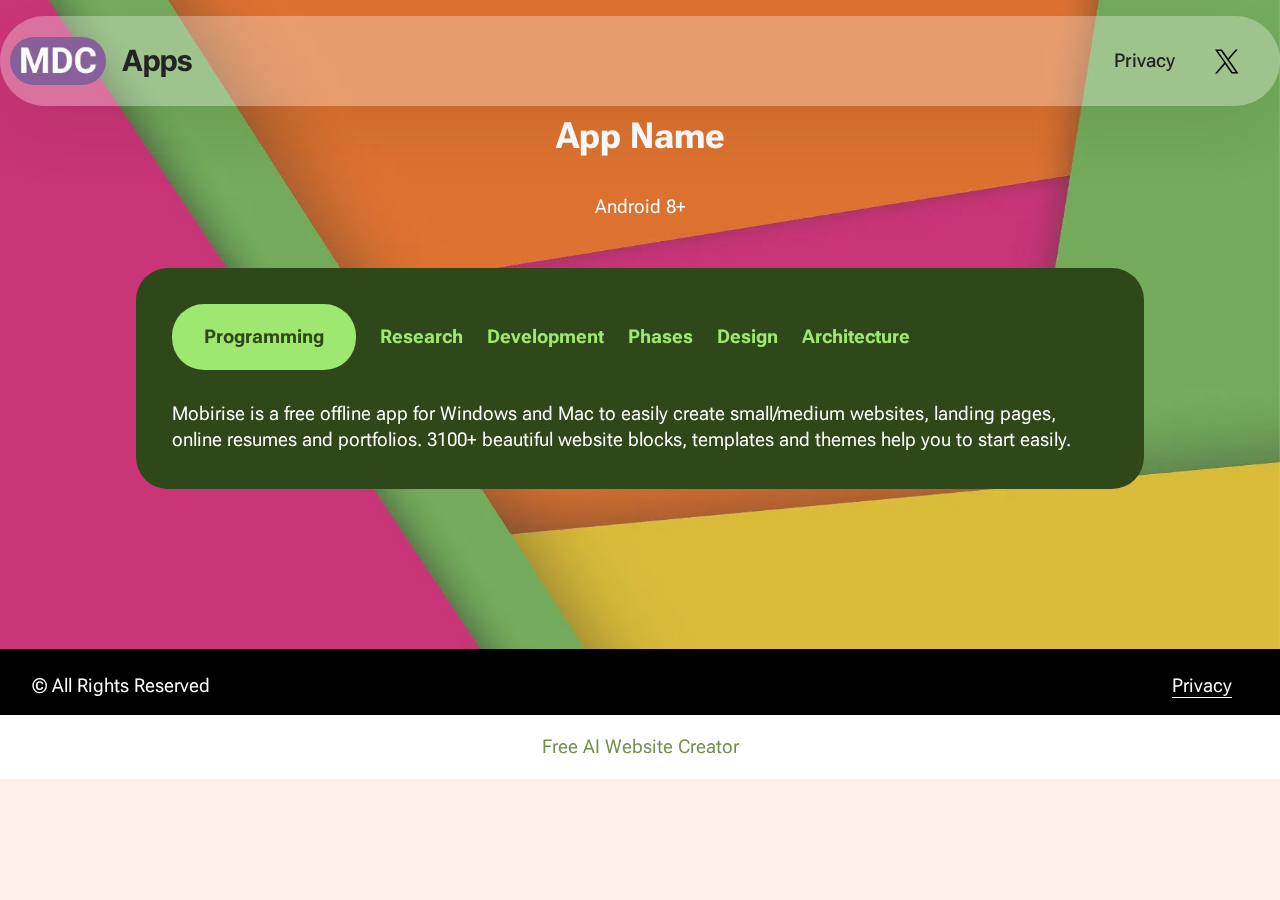
==== app1.html @ 191ba7ea "-" ====
<!DOCTYPE html>
<html  >
<head>
  <!-- Site made with Mobirise Website Builder v5.9.18, https://mobirise.com -->
  <meta charset="UTF-8">
  <meta http-equiv="X-UA-Compatible" content="IE=edge">
  <meta name="generator" content="Mobirise v5.9.18, mobirise.com">
  <meta name="twitter:card" content="summary_large_image"/>
  <meta name="twitter:image:src" content="assets/images/app1-meta.png">
  <meta property="og:image" content="assets/images/app1-meta.png">
  <meta name="twitter:title" content="MDC Apps - App1">
  <meta name="viewport" content="width=device-width, initial-scale=1, minimum-scale=1">
  <link rel="shortcut icon" href="assets/images/mdc-875f9a-128x128-1.png" type="image/x-icon">
  <meta name="description" content="">
  
  
  <title>MDC Apps - App1</title>
  <link rel="stylesheet" href="assets/web/assets/mobirise-icons2/mobirise2.css">
  <link rel="stylesheet" href="assets/bootstrap/css/bootstrap.min.css">
  <link rel="stylesheet" href="assets/bootstrap/css/bootstrap-grid.min.css">
  <link rel="stylesheet" href="assets/bootstrap/css/bootstrap-reboot.min.css">
  <link rel="stylesheet" href="assets/parallax/jarallax.css">
  <link rel="stylesheet" href="assets/animatecss/animate.css">
  <link rel="stylesheet" href="assets/dropdown/css/style.css">
  <link rel="stylesheet" href="assets/socicon/css/styles.css">
  <link rel="stylesheet" href="assets/theme/css/style.css">
  <link rel="preload" href="https://fonts.googleapis.com/css2?family=Roboto+Flex:wght@400;700&display=swap&display=swap" as="style" onload="this.onload=null;this.rel='stylesheet'">
  <noscript><link rel="stylesheet" href="https://fonts.googleapis.com/css2?family=Roboto+Flex:wght@400;700&display=swap&display=swap"></noscript>
  <link rel="preload" href="https://fonts.googleapis.com/css?family=Inter+Tight:100,200,300,400,500,600,700,800,900,100i,200i,300i,400i,500i,600i,700i,800i,900i&display=swap" as="style" onload="this.onload=null;this.rel='stylesheet'">
  <noscript><link rel="stylesheet" href="https://fonts.googleapis.com/css?family=Inter+Tight:100,200,300,400,500,600,700,800,900,100i,200i,300i,400i,500i,600i,700i,800i,900i&display=swap"></noscript>
  <link rel="preload" as="style" href="assets/mobirise/css/mbr-additional.css?v=cfPydV"><link rel="stylesheet" href="assets/mobirise/css/mbr-additional.css?v=cfPydV" type="text/css">

  
  
  
</head>
<body>
  
  <section data-bs-version="5.1" class="menu menu2 cid-uhLnxNjQHP" once="menu" id="menu02-p">
	

	<nav class="navbar navbar-dropdown navbar-fixed-top navbar-expand-lg">
		<div class="container">
			<div class="navbar-brand">
				<span class="navbar-logo">
					<a href="https://mdc-apps.github.io">
						<img src="assets/images/mdc-875f9a-128x128-1.webp" alt="" style="height: 3rem;">
					</a>
				</span>
				<span class="navbar-caption-wrap"><a class="navbar-caption text-black text-primary display-4" href="https://mdc-apps.github.io">Apps</a></span>
			</div>
			<button class="navbar-toggler" type="button" data-toggle="collapse" data-bs-toggle="collapse" data-target="#navbarSupportedContent" data-bs-target="#navbarSupportedContent" aria-controls="navbarNavAltMarkup" aria-expanded="false" aria-label="Toggle navigation">
				<div class="hamburger">
					<span></span>
					<span></span>
					<span></span>
					<span></span>
				</div>
			</button>
			<div class="collapse navbar-collapse" id="navbarSupportedContent">
				<ul class="navbar-nav nav-dropdown nav-right" data-app-modern-menu="true"><li class="nav-item">
						<a class="nav-link link text-black display-7" href="privacy.html" aria-expanded="false">Privacy</a>
					</li></ul>
				<div class="icons-menu">
					<a class="iconfont-wrapper" href="https://x.com/mdc_apps" target="_blank">
						<span class="p-2 mbr-iconfont socicon-twitter socicon"></span>
					</a>
					
					
					
				</div>
				
			</div>
		</div>
	</nav>
</section>

<section data-bs-version="5.1" class="tabs content18 cid-uhLuMk32ZL mbr-parallax-background" id="tabs1-10">

    

    
    <div class="mbr-overlay" style="opacity: 0.3; background-color: rgb(166, 169, 156);">
    </div>
    <div class="container-fluid">
        <div class="row justify-content-center mb-5">
            <div class="col-12 content-head">
                <h3 class="mbr-section-title mb-0 mbr-fonts-style display-5"><strong>App Name</strong></h3>
                <h4 class="mbr-section-subtitle mb-0 mt-4 mbr-fonts-style display-7">Android 8+</h4>
            </div>
        </div>
        <div class="row justify-content-center">
            <div class="col-12 col-md-10">
                <div class="item-wrapper">
                    <ul class="nav nav-tabs mb-4" role="tablist">
                        <li class="nav-item first mbr-fonts-style"><a class="nav-link mbr-fonts-style show active display-7" role="tab" data-toggle="tab" data-bs-toggle="tab" href="#tabs1-10_tab0" aria-selected="true">
                                <strong>Programming</strong>
                            </a></li>
                        <li class="nav-item"><a class="nav-link mbr-fonts-style active display-7" role="tab" data-toggle="tab" data-bs-toggle="tab" href="#tabs1-10_tab1" aria-selected="true">
                                <strong>Research</strong>
                            </a></li>
                        <li class="nav-item"><a class="nav-link mbr-fonts-style active display-7" role="tab" data-toggle="tab" data-bs-toggle="tab" href="#tabs1-10_tab2" aria-selected="true">
                                <strong>Development</strong>
                            </a></li>
                        <li class="nav-item"><a class="nav-link mbr-fonts-style active display-7" role="tab" data-toggle="tab" data-bs-toggle="tab" href="#tabs1-10_tab3" aria-selected="true">
                                <strong>Phases</strong>
                            </a></li>
                        <li class="nav-item"><a class="nav-link mbr-fonts-style active display-7" role="tab" data-toggle="tab" data-bs-toggle="tab" href="#tabs1-10_tab4" aria-selected="true">
                                <strong>Design</strong>
                            </a></li>
                        <li class="nav-item"><a class="nav-link mbr-fonts-style active display-7" role="tab" data-toggle="tab" data-bs-toggle="tab" href="#tabs1-10_tab5" aria-selected="true">
                                <strong>Architecture</strong>
                            </a></li>
                    </ul>
                    <div class="tab-content">
                        <div id="tab1" class="tab-pane in active" role="tabpanel">
                            <div class="row">
                                <div class="col-md-12">
                                    <p class="mbr-text mbr-fonts-style display-7">
                                        Mobirise is a free offline app for Windows and Mac to easily create small/medium
                                        websites, landing pages, online resumes and portfolios. 3100+ beautiful website
                                        blocks, templates and themes help you to start easily.
                                    </p>
                                </div>
                            </div>
                        </div>
                        <div id="tab2" class="tab-pane" role="tabpanel">
                            <div class="row">
                                <div class="col-md-12">
                                    <p class="mbr-text mbr-fonts-style display-7">
                                        Mobile web traffic overtook desktop one in 2016 and will only grow, and that's why
                                        it's important to create websites that look good on all devices. No special actions
                                        required, all sites you make with the Builder are mobile-friendly. You don't have to
                                        create a special mobile version of your website, it will adapt automagically. </p>
                                </div>
                            </div>
                        </div>
                        <div id="tab3" class="tab-pane" role="tabpanel">
                            <div class="row">
                                <div class="col-md-12">
                                    <p class="mbr-text mbr-fonts-style display-7">
                                        Mobirise is an easy and simple free website builder - just drop site elements to
                                        your page, add content and style it to look the way you like.
                                    </p>
                                </div>
                            </div>
                        </div>
                        <div id="tab4" class="tab-pane" role="tabpanel">
                            <div class="row">
                                <div class="col-md-12">
                                    <p class="mbr-text mbr-fonts-style display-7">
                                        Free Website Builder offers a huge collection of 2500+ website blocks, templates and
                                        themes with thousands flexible options. Combine blocks from different themes to
                                        create a unique mix.</p>
                                </div>
                            </div>
                        </div>
                        <div id="tab5" class="tab-pane" role="tabpanel">
                            <div class="row">
                                <div class="col-md-12">
                                    <p class="mbr-text mbr-fonts-style display-7">
                                        Free Website Builder offers a huge collection of 2500+ website blocks, templates and
                                        themes with thousands flexible options. Combine blocks from different themes to
                                        create a unique mix.
                                    </p>
                                </div>
                            </div>
                        </div>
                        <div id="tab6" class="tab-pane" role="tabpanel">
                            <div class="row">
                                <div class="col-md-12">
                                    <p class="mbr-text mbr-fonts-style display-7">
                                        Free Website Builder offers a huge collection of 2500+ website blocks, templates and
                                        themes with thousands flexible options. Combine blocks from different themes to
                                        create a unique mix.</p>
                                </div>
                            </div>
                        </div>
                    </div>
                </div>
            </div>
        </div>
    </div>
</section>

<section data-bs-version="5.1" class="footer2 cid-uhLnxNNvCa" once="footers" id="footer02-r">
    

    
    

    <div class="container">
        <div class="row">
            <div class="col-12 col-lg-6 center mt-2 mb-3">
                <p class="mbr-fonts-style copyright mb-0 display-7">
                    © All Rights Reserved
                </p>
            </div>
            <div class="col-12 col-lg-6 center">
                <div class="row-links mt-2 mb-3">
                    <ul class="row-links-soc">
                        
                        
                        
                        
                    <li class="row-links-soc-item mbr-fonts-style display-7"><a href="privacy.html" class="text-white">Privacy</a></li></ul>
                </div>
            </div>
        </div>
    </div>
</section><section class="display-7" style="padding: 0;align-items: center;justify-content: center;flex-wrap: wrap;    align-content: center;display: flex;position: relative;height: 4rem;"><a href="https://mobiri.se/3314550" style="flex: 1 1;height: 4rem;position: absolute;width: 100%;z-index: 1;"><img alt="" style="height: 4rem;" src="[data-uri]"></a><p style="margin: 0;text-align: center;" class="display-7">&#8204;</p><a style="z-index:1" href="https://mobirise.com/builder/ai-website-creator.html">Free AI Website Creator</a></section><script src="assets/bootstrap/js/bootstrap.bundle.min.js"></script>  <script src="assets/parallax/jarallax.js"></script>  <script src="assets/smoothscroll/smooth-scroll.js"></script>  <script src="assets/ytplayer/index.js"></script>  <script src="assets/dropdown/js/navbar-dropdown.js"></script>  <script src="assets/mbr-tabs/mbr-tabs.js"></script>  <script src="assets/theme/js/script.js"></script>  
  
  
 <div id="scrollToTop" class="scrollToTop mbr-arrow-up"><a style="text-align: center;"><i class="mbr-arrow-up-icon mbr-arrow-up-icon-cm cm-icon cm-icon-smallarrow-up"></i></a></div>
    <input name="animation" type="hidden">
  </body>
</html>
---- assets/web/assets/mobirise-icons2/mobirise2.css ----
@font-face {
  font-family: 'Moririse2';
  font-display: swap;
  src:  url('mobirise2.eot?f2bix4');
  src:  url('mobirise2.eot?f2bix4#iefix') format('embedded-opentype'),
    url('mobirise2.ttf?f2bix4') format('truetype'),
    url('mobirise2.woff?f2bix4') format('woff'),
    url('mobirise2.svg?f2bix4#mobirise2') format('svg');
  font-weight: normal;
  font-style: normal;
}

[class^="mobi-"], [class*=" mobi-"] {
  /* use !important to prevent issues with browser extensions that change fonts */
  font-family: 'Moririse2' !important;
  speak: none;
  font-style: normal;
  font-weight: normal;
  font-variant: normal;
  text-transform: none;
  line-height: 1;

  /* Better Font Rendering =========== */
  -webkit-font-smoothing: antialiased;
  -moz-osx-font-smoothing: grayscale;
}

.mobi-mbri-add-submenu:before {
  content: "\e900";
}
.mobi-mbri-alert:before {
  content: "\e901";
}
.mobi-mbri-align-center:before {
  content: "\e902";
}
.mobi-mbri-align-justify:before {
  content: "\e903";
}
.mobi-mbri-align-left:before {
  content: "\e904";
}
.mobi-mbri-align-right:before {
  content: "\e905";
}
.mobi-mbri-android:before {
  content: "\e906";
}
.mobi-mbri-apple:before {
  content: "\e907";
}
.mobi-mbri-arrow-down:before {
  content: "\e908";
}
.mobi-mbri-arrow-next:before {
  content: "\e909";
}
.mobi-mbri-arrow-prev:before {
  content: "\e90a";
}
.mobi-mbri-arrow-up:before {
  content: "\e90b";
}
.mobi-mbri-bold:before {
  content: "\e90c";
}
.mobi-mbri-bookmark:before {
  content: "\e90d";
}
.mobi-mbri-bootstrap:before {
  content: "\e90e";
}
.mobi-mbri-briefcase:before {
  content: "\e90f";
}
.mobi-mbri-browse:before {
  content: "\e910";
}
.mobi-mbri-bulleted-list:before {
  content: "\e911";
}
.mobi-mbri-calendar:before {
  content: "\e912";
}
.mobi-mbri-camera:before {
  content: "\e913";
}
.mobi-mbri-cart-add:before {
  content: "\e914";
}
.mobi-mbri-cart-full:before {
  content: "\e915";
}
.mobi-mbri-cash:before {
  content: "\e916";
}
.mobi-mbri-change-style:before {
  content: "\e917";
}
.mobi-mbri-chat:before {
  content: "\e918";
}
.mobi-mbri-clock:before {
  content: "\e919";
}
.mobi-mbri-close:before {
  content: "\e91a";
}
.mobi-mbri-cloud:before {
  content: "\e91b";
}
.mobi-mbri-code:before {
  content: "\e91c";
}
.mobi-mbri-contact-form:before {
  content: "\e91d";
}
.mobi-mbri-credit-card:before {
  content: "\e91e";
}
.mobi-mbri-cursor-click:before {
  content: "\e91f";
}
.mobi-mbri-cust-feedback:before {
  content: "\e920";
}
.mobi-mbri-database:before {
  content: "\e921";
}
.mobi-mbri-delivery:before {
  content: "\e922";
}
.mobi-mbri-desktop:before {
  content: "\e923";
}
.mobi-mbri-devices:before {
  content: "\e924";
}
.mobi-mbri-down:before {
  content: "\e925";
}
.mobi-mbri-download-2:before {
  content: "\e926";
}
.mobi-mbri-download:before {
  content: "\e927";
}
.mobi-mbri-drag-n-drop-2:before {
  content: "\e928";
}
.mobi-mbri-drag-n-drop:before {
  content: "\e929";
}
.mobi-mbri-edit-2:before {
  content: "\e92a";
}
.mobi-mbri-edit:before {
  content: "\e92b";
}
.mobi-mbri-error:before {
  content: "\e92c";
}
.mobi-mbri-extension:before {
  content: "\e92d";
}
.mobi-mbri-features:before {
  content: "\e92e";
}
.mobi-mbri-file:before {
  content: "\e92f";
}
.mobi-mbri-flag:before {
  content: "\e930";
}
.mobi-mbri-folder:before {
  content: "\e931";
}
.mobi-mbri-gift:before {
  content: "\e932";
}
.mobi-mbri-github:before {
  content: "\e933";
}
.mobi-mbri-globe-2:before {
  content: "\e934";
}
.mobi-mbri-globe:before {
  content: "\e935";
}
.mobi-mbri-growing-chart:before {
  content: "\e936";
}
.mobi-mbri-hearth:before {
  content: "\e937";
}
.mobi-mbri-help:before {
  content: "\e938";
}
.mobi-mbri-home:before {
  content: "\e939";
}
.mobi-mbri-hot-cup:before {
  content: "\e93a";
}
.mobi-mbri-idea:before {
  content: "\e93b";
}
.mobi-mbri-image-gallery:before {
  content: "\e93c";
}
.mobi-mbri-image-slider:before {
  content: "\e93d";
}
.mobi-mbri-info:before {
  content: "\e93e";
}
.mobi-mbri-italic:before {
  content: "\e93f";
}
.mobi-mbri-key:before {
  content: "\e940";
}
.mobi-mbri-laptop:before {
  content: "\e941";
}
.mobi-mbri-layers:before {
  content: "\e942";
}
.mobi-mbri-left-right:before {
  content: "\e943";
}
.mobi-mbri-left:before {
  content: "\e944";
}
.mobi-mbri-letter:before {
  content: "\e945";
}
.mobi-mbri-like:before {
  content: "\e946";
}
.mobi-mbri-link:before {
  content: "\e947";
}
.mobi-mbri-lock:before {
  content: "\e948";
}
.mobi-mbri-login:before {
  content: "\e949";
}
.mobi-mbri-logout:before {
  content: "\e94a";
}
.mobi-mbri-magic-stick:before {
  content: "\e94b";
}
.mobi-mbri-map-pin:before {
  content: "\e94c";
}
.mobi-mbri-menu:before {
  content: "\e94d";
}
.mobi-mbri-mobile-2:before {
  content: "\e94e";
}
.mobi-mbri-mobile-horizontal:before {
  content: "\e94f";
}
.mobi-mbri-mobile:before {
  content: "\e950";
}
.mobi-mbri-mobirise:before {
  content: "\e951";
}
.mobi-mbri-more-horizontal:before {
  content: "\e952";
}
.mobi-mbri-more-vertical:before {
  content: "\e953";
}
.mobi-mbri-music:before {
  content: "\e954";
}
.mobi-mbri-new-file:before {
  content: "\e955";
}
.mobi-mbri-numbered-list:before {
  content: "\e956";
}
.mobi-mbri-opened-folder:before {
  content: "\e957";
}
.mobi-mbri-pages:before {
  content: "\e958";
}
.mobi-mbri-paper-plane:before {
  content: "\e959";
}
.mobi-mbri-paperclip:before {
  content: "\e95a";
}
.mobi-mbri-phone:before {
  content: "\e95b";
}
.mobi-mbri-photo:before {
  content: "\e95c";
}
.mobi-mbri-photos:before {
  content: "\e95d";
}
.mobi-mbri-pin:before {
  content: "\e95e";
}
.mobi-mbri-play:before {
  content: "\e95f";
}
.mobi-mbri-plus:before {
  content: "\e960";
}
.mobi-mbri-preview:before {
  content: "\e961";
}
.mobi-mbri-print:before {
  content: "\e962";
}
.mobi-mbri-protect:before {
  content: "\e963";
}
.mobi-mbri-question:before {
  content: "\e964";
}
.mobi-mbri-quote-left:before {
  content: "\e965";
}
.mobi-mbri-quote-right:before {
  content: "\e966";
}
.mobi-mbri-redo:before {
  content: "\e967";
}
.mobi-mbri-refresh:before {
  content: "\e968";
}
.mobi-mbri-responsive-2:before {
  content: "\e969";
}
.mobi-mbri-responsive:before {
  content: "\e96a";
}
.mobi-mbri-right:before {
  content: "\e96b";
}
.mobi-mbri-rocket:before {
  content: "\e96c";
}
.mobi-mbri-sad-face:before {
  content: "\e96d";
}
.mobi-mbri-sale:before {
  content: "\e96e";
}
.mobi-mbri-save:before {
  content: "\e96f";
}
.mobi-mbri-search:before {
  content: "\e970";
}
.mobi-mbri-setting-2:before {
  content: "\e971";
}
.mobi-mbri-setting-3:before {
  content: "\e972";
}
.mobi-mbri-setting:before {
  content: "\e973";
}
.mobi-mbri-share:before {
  content: "\e974";
}
.mobi-mbri-shopping-bag:before {
  content: "\e975";
}
.mobi-mbri-shopping-basket:before {
  content: "\e976";
}
.mobi-mbri-shopping-cart:before {
  content: "\e977";
}
.mobi-mbri-sites:before {
  content: "\e978";
}
.mobi-mbri-smile-face:before {
  content: "\e979";
}
.mobi-mbri-speed:before {
  content: "\e97a";
}
.mobi-mbri-star:before {
  content: "\e97b";
}
.mobi-mbri-success:before {
  content: "\e97c";
}
.mobi-mbri-sun:before {
  content: "\e97d";
}
.mobi-mbri-sun2:before {
  content: "\e97e";
}
.mobi-mbri-tablet-vertical:before {
  content: "\e97f";
}
.mobi-mbri-tablet:before {
  content: "\e980";
}
.mobi-mbri-target:before {
  content: "\e981";
}
.mobi-mbri-timer:before {
  content: "\e982";
}
.mobi-mbri-to-ftp:before {
  content: "\e983";
}
.mobi-mbri-to-local-drive:before {
  content: "\e984";
}
.mobi-mbri-touch-swipe:before {
  content: "\e985";
}
.mobi-mbri-touch:before {
  content: "\e986";
}
.mobi-mbri-trash:before {
  content: "\e987";
}
.mobi-mbri-underline:before {
  content: "\e988";
}
.mobi-mbri-undo:before {
  content: "\e989";
}
.mobi-mbri-unlink:before {
  content: "\e98a";
}
.mobi-mbri-unlock:before {
  content: "\e98b";
}
.mobi-mbri-up-down:before {
  content: "\e98c";
}
.mobi-mbri-up:before {
  content: "\e98d";
}
.mobi-mbri-update:before {
  content: "\e98e";
}
.mobi-mbri-upload-2:before {
  content: "\e98f";
}
.mobi-mbri-upload:before {
  content: "\e990";
}
.mobi-mbri-user-2:before {
  content: "\e991";
}
.mobi-mbri-user:before {
  content: "\e992";
}
.mobi-mbri-users:before {
  content: "\e993";
}
.mobi-mbri-video-play:before {
  content: "\e994";
}
.mobi-mbri-video:before {
  content: "\e995";
}
.mobi-mbri-watch:before {
  content: "\e996";
}
.mobi-mbri-website-theme-2:before {
  content: "\e997";
}
.mobi-mbri-website-theme:before {
  content: "\e998";
}
.mobi-mbri-wifi:before {
  content: "\e999";
}
.mobi-mbri-windows:before {
  content: "\e99a";
}
.mobi-mbri-zoom-in:before {
  content: "\e99b";
}
.mobi-mbri-zoom-out:before {
  content: "\e99c";
}
---- assets/parallax/jarallax.css ----
.jarallax {
    position: relative;
    z-index: 0;
}
.jarallax > .jarallax-img {
    position: absolute;
    object-fit: cover;
    /* support for plugin https://github.com/bfred-it/object-fit-images */
    font-family: 'object-fit: cover;';
    top: 0;
    left: 0;
    width: 100%;
    height: 100%;
    z-index: -1;
}
---- assets/dropdown/css/style.css ----
.navbar-dropdown {
  left: 0;
  padding: 0;
  position: absolute;
  right: 0;
  top: 0;
  transition: all 0.45s ease;
  z-index: 1030;
  background: #282828; }
  .navbar-dropdown .navbar-logo {
    margin-right: 0.8rem;
    transition: margin 0.3s ease-in-out;
    vertical-align: middle; }
    .navbar-dropdown .navbar-logo img {
      height: 3.125rem;
      transition: all 0.3s ease-in-out; }
    .navbar-dropdown .navbar-logo.mbr-iconfont {
      font-size: 3.125rem;
      line-height: 3.125rem; }
  .navbar-dropdown .navbar-caption {
    font-weight: 700;
    white-space: normal;
    vertical-align: -4px;
    line-height: 3.125rem !important; }
    .navbar-dropdown .navbar-caption, .navbar-dropdown .navbar-caption:hover {
      color: inherit;
      text-decoration: none; }
  .navbar-dropdown .mbr-iconfont + .navbar-caption {
    vertical-align: -1px; }
  .navbar-dropdown.navbar-fixed-top {
    position: fixed; }
  .navbar-dropdown .navbar-brand span {
    vertical-align: -4px; }
  .navbar-dropdown.bg-color.transparent {
    background: none; }
  .navbar-dropdown.navbar-short .navbar-brand {
    padding: 0.625rem 0; }
    .navbar-dropdown.navbar-short .navbar-brand span {
      vertical-align: -1px; }
  .navbar-dropdown.navbar-short .navbar-caption {
    line-height: 2.375rem !important;
    vertical-align: -2px; }
  .navbar-dropdown.navbar-short .navbar-logo {
    margin-right: 0.5rem; }
    .navbar-dropdown.navbar-short .navbar-logo img {
      height: 2.375rem; }
    .navbar-dropdown.navbar-short .navbar-logo.mbr-iconfont {
      font-size: 2.375rem;
      line-height: 2.375rem; }
  .navbar-dropdown.navbar-short .mbr-table-cell {
    height: 3.625rem; }
  .navbar-dropdown .navbar-close {
    left: 0.6875rem;
    position: fixed;
    top: 0.75rem;
    z-index: 1000; }
  .navbar-dropdown .hamburger-icon {
    content: "";
    display: inline-block;
    vertical-align: middle;
    width: 16px;
    -webkit-box-shadow: 0 -6px 0 1px #282828,0 0 0 1px #282828,0 6px 0 1px #282828;
    -moz-box-shadow: 0 -6px 0 1px #282828,0 0 0 1px #282828,0 6px 0 1px #282828;
    box-shadow: 0 -6px 0 1px #282828,0 0 0 1px #282828,0 6px 0 1px #282828; }

.dropdown-menu .dropdown-toggle[data-toggle="dropdown-submenu"]::after {
  border-bottom: 0.35em solid transparent;
  border-left: 0.35em solid;
  border-right: 0;
  border-top: 0.35em solid transparent;
  margin-left: 0.3rem; }

.dropdown-menu .dropdown-item:focus {
  outline: 0; }

.nav-dropdown {
  font-size: 0.75rem;
  font-weight: 500;
  height: auto !important; }
  .nav-dropdown .nav-btn {
    padding-left: 1rem; }
  .nav-dropdown .link {
    margin: .667em 1.667em;
    font-weight: 500;
    padding: 0;
    transition: color .2s ease-in-out; }
    .nav-dropdown .link.dropdown-toggle {
      margin-right: 2.583em; }
      .nav-dropdown .link.dropdown-toggle::after {
        margin-left: .25rem;
        border-top: 0.35em solid;
        border-right: 0.35em solid transparent;
        border-left: 0.35em solid transparent;
        border-bottom: 0; }
      .nav-dropdown .link.dropdown-toggle[aria-expanded="true"] {
        margin: 0;
        padding: 0.667em 3.263em  0.667em 1.667em; }
  .nav-dropdown .link::after,
  .nav-dropdown .dropdown-item::after {
    color: inherit; }
  .nav-dropdown .btn {
    font-size: 0.75rem;
    font-weight: 700;
    letter-spacing: 0;
    margin-bottom: 0;
    padding-left: 1.25rem;
    padding-right: 1.25rem; }
  .nav-dropdown .dropdown-menu {
    border-radius: 0;
    border: 0;
    left: 0;
    margin: 0;
    padding-bottom: 1.25rem;
    padding-top: 1.25rem;
    position: relative; }
  .nav-dropdown .dropdown-submenu {
    margin-left: 0.125rem;
    top: 0; }
  .nav-dropdown .dropdown-item {
    font-weight: 500;
    line-height: 2;
    padding: 0.3846em 4.615em 0.3846em 1.5385em;
    position: relative;
    transition: color .2s ease-in-out, background-color .2s ease-in-out; }
    .nav-dropdown .dropdown-item::after {
      margin-top: -0.3077em;
      position: absolute;
      right: 1.1538em;
      top: 50%; }
    .nav-dropdown .dropdown-item:focus, .nav-dropdown .dropdown-item:hover {
      background: none; }

@media (max-width: 767px) {
  .nav-dropdown.navbar-toggleable-sm {
    bottom: 0;
    display: none;
    left: 0;
    overflow-x: hidden;
    position: fixed;
    top: 0;
    transform: translateX(-100%);
    -ms-transform: translateX(-100%);
    -webkit-transform: translateX(-100%);
    width: 18.75rem;
    z-index: 999; } }
.nav-dropdown.navbar-toggleable-xl {
  bottom: 0;
  display: none;
  left: 0;
  overflow-x: hidden;
  position: fixed;
  top: 0;
  transform: translateX(-100%);
  -ms-transform: translateX(-100%);
  -webkit-transform: translateX(-100%);
  width: 18.75rem;
  z-index: 999; }

.nav-dropdown-sm {
  display: block !important;
  overflow-x: hidden;
  overflow: auto;
  padding-top: 3.875rem; }
  .nav-dropdown-sm::after {
    content: "";
    display: block;
    height: 3rem;
    width: 100%; }
  .nav-dropdown-sm.collapse.in ~ .navbar-close {
    display: block !important; }
  .nav-dropdown-sm.collapsing, .nav-dropdown-sm.collapse.in {
    transform: translateX(0);
    -ms-transform: translateX(0);
    -webkit-transform: translateX(0);
    transition: all 0.25s ease-out;
    -webkit-transition: all 0.25s ease-out;
    background: #282828; }
  .nav-dropdown-sm.collapsing[aria-expanded="false"] {
    transform: translateX(-100%);
    -ms-transform: translateX(-100%);
    -webkit-transform: translateX(-100%); }
  .nav-dropdown-sm .nav-item {
    display: block;
    margin-left: 0 !important;
    padding-left: 0; }
  .nav-dropdown-sm .link,
  .nav-dropdown-sm .dropdown-item {
    border-top: 1px dotted rgba(255, 255, 255, 0.1);
    font-size: 0.8125rem;
    line-height: 1.6;
    margin: 0 !important;
    padding: 0.875rem 2.4rem 0.875rem 1.5625rem !important;
    position: relative;
    white-space: normal; }
    .nav-dropdown-sm .link:focus, .nav-dropdown-sm .link:hover,
    .nav-dropdown-sm .dropdown-item:focus,
    .nav-dropdown-sm .dropdown-item:hover {
      background: rgba(0, 0, 0, 0.2) !important;
      color: #c0a375; }
  .nav-dropdown-sm .nav-btn {
    position: relative;
    padding: 1.5625rem 1.5625rem 0 1.5625rem; }
    .nav-dropdown-sm .nav-btn::before {
      border-top: 1px dotted rgba(255, 255, 255, 0.1);
      content: "";
      left: 0;
      position: absolute;
      top: 0;
      width: 100%; }
    .nav-dropdown-sm .nav-btn + .nav-btn {
      padding-top: 0.625rem; }
      .nav-dropdown-sm .nav-btn + .nav-btn::before {
        display: none; }
  .nav-dropdown-sm .btn {
    padding: 0.625rem 0; }
  .nav-dropdown-sm .dropdown-toggle[data-toggle="dropdown-submenu"]::after {
    margin-left: .25rem;
    border-top: 0.35em solid;
    border-right: 0.35em solid transparent;
    border-left: 0.35em solid transparent;
    border-bottom: 0; }
  .nav-dropdown-sm .dropdown-toggle[data-toggle="dropdown-submenu"][aria-expanded="true"]::after {
    border-top: 0;
    border-right: 0.35em solid transparent;
    border-left: 0.35em solid transparent;
    border-bottom: 0.35em solid; }
  .nav-dropdown-sm .dropdown-menu {
    margin: 0;
    padding: 0;
    position: relative;
    top: 0;
    left: 0;
    width: 100%;
    border: 0;
    float: none;
    border-radius: 0;
    background: none; }
  .nav-dropdown-sm .dropdown-submenu {
    left: 100%;
    margin-left: 0.125rem;
    margin-top: -1.25rem;
    top: 0; }

.navbar-toggleable-sm .nav-dropdown .dropdown-menu {
  position: absolute; }

.navbar-toggleable-sm .nav-dropdown .dropdown-submenu {
  left: 100%;
  margin-left: 0.125rem;
  margin-top: -1.25rem;
  top: 0; }

.navbar-toggleable-sm.opened .nav-dropdown .dropdown-menu {
  position: relative; }

.navbar-toggleable-sm.opened .nav-dropdown .dropdown-submenu {
  left: 0;
  margin-left: 00rem;
  margin-top: 0rem;
  top: 0; }

.is-builder .nav-dropdown.collapsing {
  transition: none !important; }
---- assets/socicon/css/styles.css ----
@charset "UTF-8";

@font-face {
  font-family: 'Socicon';
  src:  url('../fonts/socicon.eot');
  src:  url('../fonts/socicon.eot?#iefix') format('embedded-opentype'),
    url('../fonts/socicon.woff2') format('woff2'),
    url('../fonts/socicon.ttf') format('truetype'),
    url('../fonts/socicon.woff') format('woff'),
    url('../fonts/socicon.svg#socicon') format('svg');
  font-weight: normal;
  font-style: normal;
  font-display: swap;
}

[data-icon]:before {
  font-family: "socicon" !important;
  content: attr(data-icon);
  font-style: normal !important;
  font-weight: normal !important;
  font-variant: normal !important;
  text-transform: none !important;
  speak: none;
  line-height: 1;
  -webkit-font-smoothing: antialiased;
  -moz-osx-font-smoothing: grayscale;
}

[class^="socicon-"], [class*=" socicon-"] {
  /* use !important to prevent issues with browser extensions that change fonts */
  font-family: 'Socicon' !important;
  speak: none;
  font-style: normal;
  font-weight: normal;
  font-variant: normal;
  text-transform: none;
  line-height: 1;

  /* Better Font Rendering =========== */
  -webkit-font-smoothing: antialiased;
  -moz-osx-font-smoothing: grayscale;
}

.socicon-500px:before {
  content: "\e000";
}
.socicon-8tracks:before {
  content: "\e001";
}
.socicon-airbnb:before {
  content: "\e002";
}
.socicon-alliance:before {
  content: "\e003";
}
.socicon-amazon:before {
  content: "\e004";
}
.socicon-amplement:before {
  content: "\e005";
}
.socicon-android:before {
  content: "\e006";
}
.socicon-angellist:before {
  content: "\e007";
}
.socicon-apple:before {
  content: "\e008";
}
.socicon-appnet:before {
  content: "\e009";
}
.socicon-baidu:before {
  content: "\e00a";
}
.socicon-bandcamp:before {
  content: "\e00b";
}
.socicon-battlenet:before {
  content: "\e00c";
}
.socicon-mixer:before {
  content: "\e00d";
}
.socicon-bebee:before {
  content: "\e00e";
}
.socicon-bebo:before {
  content: "\e00f";
}
.socicon-behance:before {
  content: "\e010";
}
.socicon-blizzard:before {
  content: "\e011";
}
.socicon-blogger:before {
  content: "\e012";
}
.socicon-buffer:before {
  content: "\e013";
}
.socicon-chrome:before {
  content: "\e014";
}
.socicon-coderwall:before {
  content: "\e015";
}
.socicon-curse:before {
  content: "\e016";
}
.socicon-dailymotion:before {
  content: "\e017";
}
.socicon-deezer:before {
  content: "\e018";
}
.socicon-delicious:before {
  content: "\e019";
}
.socicon-deviantart:before {
  content: "\e01a";
}
.socicon-diablo:before {
  content: "\e01b";
}
.socicon-digg:before {
  content: "\e01c";
}
.socicon-discord:before {
  content: "\e01d";
}
.socicon-disqus:before {
  content: "\e01e";
}
.socicon-douban:before {
  content: "\e01f";
}
.socicon-draugiem:before {
  content: "\e020";
}
.socicon-dribbble:before {
  content: "\e021";
}
.socicon-drupal:before {
  content: "\e022";
}
.socicon-ebay:before {
  content: "\e023";
}
.socicon-ello:before {
  content: "\e024";
}
.socicon-endomodo:before {
  content: "\e025";
}
.socicon-envato:before {
  content: "\e026";
}
.socicon-etsy:before {
  content: "\e027";
}
.socicon-facebook:before {
  content: "\e028";
}
.socicon-feedburner:before {
  content: "\e029";
}
.socicon-filmweb:before {
  content: "\e02a";
}
.socicon-firefox:before {
  content: "\e02b";
}
.socicon-flattr:before {
  content: "\e02c";
}
.socicon-flickr:before {
  content: "\e02d";
}
.socicon-formulr:before {
  content: "\e02e";
}
.socicon-forrst:before {
  content: "\e02f";
}
.socicon-foursquare:before {
  content: "\e030";
}
.socicon-friendfeed:before {
  content: "\e031";
}
.socicon-github:before {
  content: "\e032";
}
.socicon-goodreads:before {
  content: "\e033";
}
.socicon-google:before {
  content: "\e034";
}
.socicon-googlescholar:before {
  content: "\e035";
}
.socicon-googlegroups:before {
  content: "\e036";
}
.socicon-googlephotos:before {
  content: "\e037";
}
.socicon-googleplus:before {
  content: "\e038";
}
.socicon-grooveshark:before {
  content: "\e039";
}
.socicon-hackerrank:before {
  content: "\e03a";
}
.socicon-hearthstone:before {
  content: "\e03b";
}
.socicon-hellocoton:before {
  content: "\e03c";
}
.socicon-heroes:before {
  content: "\e03d";
}
.socicon-smashcast:before {
  content: "\e03e";
}
.socicon-horde:before {
  content: "\e03f";
}
.socicon-houzz:before {
  content: "\e040";
}
.socicon-icq:before {
  content: "\e041";
}
.socicon-identica:before {
  content: "\e042";
}
.socicon-imdb:before {
  content: "\e043";
}
.socicon-instagram:before {
  content: "\e044";
}
.socicon-issuu:before {
  content: "\e045";
}
.socicon-istock:before {
  content: "\e046";
}
.socicon-itunes:before {
  content: "\e047";
}
.socicon-keybase:before {
  content: "\e048";
}
.socicon-lanyrd:before {
  content: "\e049";
}
.socicon-lastfm:before {
  content: "\e04a";
}
.socicon-line:before {
  content: "\e04b";
}
.socicon-linkedin:before {
  content: "\e04c";
}
.socicon-livejournal:before {
  content: "\e04d";
}
.socicon-lyft:before {
  content: "\e04e";
}
.socicon-macos:before {
  content: "\e04f";
}
.socicon-mail:before {
  content: "\e050";
}
.socicon-medium:before {
  content: "\e051";
}
.socicon-meetup:before {
  content: "\e052";
}
.socicon-mixcloud:before {
  content: "\e053";
}
.socicon-modelmayhem:before {
  content: "\e054";
}
.socicon-mumble:before {
  content: "\e055";
}
.socicon-myspace:before {
  content: "\e056";
}
.socicon-newsvine:before {
  content: "\e057";
}
.socicon-nintendo:before {
  content: "\e058";
}
.socicon-npm:before {
  content: "\e059";
}
.socicon-odnoklassniki:before {
  content: "\e05a";
}
.socicon-openid:before {
  content: "\e05b";
}
.socicon-opera:before {
  content: "\e05c";
}
.socicon-outlook:before {
  content: "\e05d";
}
.socicon-overwatch:before {
  content: "\e05e";
}
.socicon-patreon:before {
  content: "\e05f";
}
.socicon-paypal:before {
  content: "\e060";
}
.socicon-periscope:before {
  content: "\e061";
}
.socicon-persona:before {
  content: "\e062";
}
.socicon-pinterest:before {
  content: "\e063";
}
.socicon-play:before {
  content: "\e064";
}
.socicon-player:before {
  content: "\e065";
}
.socicon-playstation:before {
  content: "\e066";
}
.socicon-pocket:before {
  content: "\e067";
}
.socicon-qq:before {
  content: "\e068";
}
.socicon-quora:before {
  content: "\e069";
}
.socicon-raidcall:before {
  content: "\e06a";
}
.socicon-ravelry:before {
  content: "\e06b";
}
.socicon-reddit:before {
  content: "\e06c";
}
.socicon-renren:before {
  content: "\e06d";
}
.socicon-researchgate:before {
  content: "\e06e";
}
.socicon-residentadvisor:before {
  content: "\e06f";
}
.socicon-reverbnation:before {
  content: "\e070";
}
.socicon-rss:before {
  content: "\e071";
}
.socicon-sharethis:before {
  content: "\e072";
}
.socicon-skype:before {
  content: "\e073";
}
.socicon-slideshare:before {
  content: "\e074";
}
.socicon-smugmug:before {
  content: "\e075";
}
.socicon-snapchat:before {
  content: "\e076";
}
.socicon-songkick:before {
  content: "\e077";
}
.socicon-soundcloud:before {
  content: "\e078";
}
.socicon-spotify:before {
  content: "\e079";
}
.socicon-stackexchange:before {
  content: "\e07a";
}
.socicon-stackoverflow:before {
  content: "\e07b";
}
.socicon-starcraft:before {
  content: "\e07c";
}
.socicon-stayfriends:before {
  content: "\e07d";
}
.socicon-steam:before {
  content: "\e07e";
}
.socicon-storehouse:before {
  content: "\e07f";
}
.socicon-strava:before {
  content: "\e080";
}
.socicon-streamjar:before {
  content: "\e081";
}
.socicon-stumbleupon:before {
  content: "\e082";
}
.socicon-swarm:before {
  content: "\e083";
}
.socicon-teamspeak:before {
  content: "\e084";
}
.socicon-teamviewer:before {
  content: "\e085";
}
.socicon-technorati:before {
  content: "\e086";
}
.socicon-telegram:before {
  content: "\e087";
}
.socicon-tripadvisor:before {
  content: "\e088";
}
.socicon-tripit:before {
  content: "\e089";
}
.socicon-triplej:before {
  content: "\e08a";
}
.socicon-tumblr:before {
  content: "\e08b";
}
.socicon-twitch:before {
  content: "\e08c";
}
.socicon-twitter:before {
  content: "\e08d";
}
.socicon-uber:before {
  content: "\e08e";
}
.socicon-ventrilo:before {
  content: "\e08f";
}
.socicon-viadeo:before {
  content: "\e090";
}
.socicon-viber:before {
  content: "\e091";
}
.socicon-viewbug:before {
  content: "\e092";
}
.socicon-vimeo:before {
  content: "\e093";
}
.socicon-vine:before {
  content: "\e094";
}
.socicon-vkontakte:before {
  content: "\e095";
}
.socicon-warcraft:before {
  content: "\e096";
}
.socicon-wechat:before {
  content: "\e097";
}
.socicon-weibo:before {
  content: "\e098";
}
.socicon-whatsapp:before {
  content: "\e099";
}
.socicon-wikipedia:before {
  content: "\e09a";
}
.socicon-windows:before {
  content: "\e09b";
}
.socicon-wordpress:before {
  content: "\e09c";
}
.socicon-wykop:before {
  content: "\e09d";
}
.socicon-xbox:before {
  content: "\e09e";
}
.socicon-xing:before {
  content: "\e09f";
}
.socicon-yahoo:before {
  content: "\e0a0";
}
.socicon-yammer:before {
  content: "\e0a1";
}
.socicon-yandex:before {
  content: "\e0a2";
}
.socicon-yelp:before {
  content: "\e0a3";
}
.socicon-younow:before {
  content: "\e0a4";
}
.socicon-youtube:before {
  content: "\e0a5";
}
.socicon-zapier:before {
  content: "\e0a6";
}
.socicon-zerply:before {
  content: "\e0a7";
}
.socicon-zomato:before {
  content: "\e0a8";
}
.socicon-zynga:before {
  content: "\e0a9";
}
.socicon-spreadshirt:before {
  content: "\e901";
}
.socicon-gamejolt:before {
  content: "\e902";
}
.socicon-trello:before {
  content: "\e903";
}
.socicon-tunein:before {
  content: "\e904";
}
.socicon-bloglovin:before {
  content: "\e905";
}
.socicon-gamewisp:before {
  content: "\e906";
}
.socicon-messenger:before {
  content: "\e907";
}
.socicon-pandora:before {
  content: "\e908";
}
.socicon-augment:before {
  content: "\e909";
}
.socicon-bitbucket:before {
  content: "\e90a";
}
.socicon-fyuse:before {
  content: "\e90b";
}
.socicon-yt-gaming:before {
  content: "\e90c";
}
.socicon-sketchfab:before {
  content: "\e90d";
}
.socicon-mobcrush:before {
  content: "\e90e";
}
.socicon-microsoft:before {
  content: "\e90f";
}
.socicon-realtor:before {
  content: "\e910";
}
.socicon-tidal:before {
  content: "\e911";
}
.socicon-qobuz:before {
  content: "\e912";
}
.socicon-natgeo:before {
  content: "\e913";
}
.socicon-mastodon:before {
  content: "\e914";
}
.socicon-unsplash:before {
  content: "\e915";
}
.socicon-homeadvisor:before {
  content: "\e916";
}
.socicon-angieslist:before {
  content: "\e917";
}
.socicon-codepen:before {
  content: "\e918";
}
.socicon-slack:before {
  content: "\e919";
}
.socicon-openaigym:before {
  content: "\e91a";
}
.socicon-logmein:before {
  content: "\e91b";
}
.socicon-fiverr:before {
  content: "\e91c";
}
.socicon-gotomeeting:before {
  content: "\e91d";
}
.socicon-aliexpress:before {
  content: "\e91e";
}
.socicon-guru:before {
  content: "\e91f";
}
.socicon-appstore:before {
  content: "\e920";
}
.socicon-homes:before {
  content: "\e921";
}
.socicon-zoom:before {
  content: "\e922";
}
.socicon-alibaba:before {
  content: "\e923";
}
.socicon-craigslist:before {
  content: "\e924";
}
.socicon-wix:before {
  content: "\e925";
}
.socicon-redfin:before {
  content: "\e926";
}
.socicon-googlecalendar:before {
  content: "\e927";
}
.socicon-shopify:before {
  content: "\e928";
}
.socicon-freelancer:before {
  content: "\e929";
}
.socicon-seedrs:before {
  content: "\e92a";
}
.socicon-bing:before {
  content: "\e92b";
}
.socicon-doodle:before {
  content: "\e92c";
}
.socicon-bonanza:before {
  content: "\e92d";
}
.socicon-squarespace:before {
  content: "\e92e";
}
.socicon-toptal:before {
  content: "\e92f";
}
.socicon-gust:before {
  content: "\e930";
}
.socicon-ask:before {
  content: "\e931";
}
.socicon-trulia:before {
  content: "\e932";
}
.socicon-loomly:before {
  content: "\e933";
}
.socicon-ghost:before {
  content: "\e934";
}
.socicon-upwork:before {
  content: "\e935";
}
.socicon-fundable:before {
  content: "\e936";
}
.socicon-booking:before {
  content: "\e937";
}
.socicon-googlemaps:before {
  content: "\e938";
}
.socicon-zillow:before {
  content: "\e939";
}
.socicon-niconico:before {
  content: "\e93a";
}
.socicon-toneden:before {
  content: "\e93b";
}
.socicon-crunchbase:before {
  content: "\e93c";
}
.socicon-homefy:before {
  content: "\e93d";
}
.socicon-calendly:before {
  content: "\e93e";
}
.socicon-livemaster:before {
  content: "\e93f";
}
.socicon-udemy:before {
  content: "\e940";
}
.socicon-codered:before {
  content: "\e941";
}
.socicon-origin:before {
  content: "\e942";
}
.socicon-nextdoor:before {
  content: "\e943";
}
.socicon-portfolio:before {
  content: "\e944";
}
.socicon-instructables:before {
  content: "\e945";
}
.socicon-gitlab:before {
  content: "\e946";
}
.socicon-hackernews:before {
  content: "\e947";
}
.socicon-smashwords:before {
  content: "\e948";
}
.socicon-kobo:before {
  content: "\e949";
}
.socicon-bookbub:before {
  content: "\e94a";
}
.socicon-mailru:before {
  content: "\e94b";
}
.socicon-moddb:before {
  content: "\e94c";
}
.socicon-indiedb:before {
  content: "\e94d";
}
.socicon-traxsource:before {
  content: "\e94e";
}
.socicon-gamefor:before {
  content: "\e94f";
}
.socicon-pixiv:before {
  content: "\e950";
}
.socicon-myanimelist:before {
  content: "\e951";
}
.socicon-blackberry:before {
  content: "\e952";
}
.socicon-wickr:before {
  content: "\e953";
}
.socicon-spip:before {
  content: "\e954";
}
.socicon-napster:before {
  content: "\e955";
}
.socicon-beatport:before {
  content: "\e956";
}
.socicon-hackerone:before {
  content: "\e957";
}
.socicon-internet:before {
  content: "\e958";
}
.socicon-ubuntu:before {
  content: "\e959";
}
.socicon-artstation:before {
  content: "\e95a";
}
.socicon-invision:before {
  content: "\e95b";
}
.socicon-torial:before {
  content: "\e95c";
}
.socicon-collectorz:before {
  content: "\e95d";
}
.socicon-seenthis:before {
  content: "\e95e";
}
.socicon-googleplaymusic:before {
  content: "\e95f";
}
.socicon-debian:before {
  content: "\e960";
}
.socicon-filmfreeway:before {
  content: "\e961";
}
.socicon-gnome:before {
  content: "\e962";
}
.socicon-itchio:before {
  content: "\e963";
}
.socicon-jamendo:before {
  content: "\e964";
}
.socicon-mix:before {
  content: "\e965";
}
.socicon-sharepoint:before {
  content: "\e966";
}
.socicon-tinder:before {
  content: "\e967";
}
.socicon-windguru:before {
  content: "\e968";
}
.socicon-cdbaby:before {
  content: "\e969";
}
.socicon-elementaryos:before {
  content: "\e96a";
}
.socicon-stage32:before {
  content: "\e96b";
}
.socicon-tiktok:before {
  content: "\e96c";
}
.socicon-gitter:before {
  content: "\e96d";
}
.socicon-letterboxd:before {
  content: "\e96e";
}
.socicon-threema:before {
  content: "\e96f";
}
.socicon-splice:before {
  content: "\e970";
}
.socicon-metapop:before {
  content: "\e971";
}
.socicon-naver:before {
  content: "\e972";
}
.socicon-remote:before {
  content: "\e973";
}
.socicon-flipboard:before {
  content: "\e974";
}
.socicon-googlehangouts:before {
  content: "\e975";
}
.socicon-dlive:before {
  content: "\e976";
}
.socicon-vsco:before {
  content: "\e977";
}
.socicon-stitcher:before {
  content: "\e978";
}
.socicon-avvo:before {
  content: "\e979";
}
.socicon-redbubble:before {
  content: "\e97a";
}
.socicon-society6:before {
  content: "\e97b";
}
.socicon-zazzle:before {
  content: "\e97c";
}
.socicon-eitaa:before {
  content: "\e97d";
}
.socicon-soroush:before {
  content: "\e97e";
}
.socicon-bale:before {
  content: "\e97f";
}
---- assets/theme/css/style.css ----
@charset "UTF-8";
section {
  background-color: #ffffff;
}

body {
  font-style: normal;
  line-height: 1.5;
  font-weight: 400;
  color: #232323;
  position: relative;
}

button {
  background-color: transparent;
  border-color: transparent;
}

.embla__button,
.carousel-control {
  background-color: #edefea !important;
  opacity: 0.8 !important;
  color: #464845 !important;
  border-color: #edefea !important;
}

.carousel .close,
.modalWindow .close {
  background-color: #edefea !important;
  color: #464845 !important;
  border-color: #edefea !important;
  opacity: 0.8 !important;
}

.carousel .close:hover,
.modalWindow .close:hover {
  opacity: 1 !important;
}

.carousel-indicators li {
  background-color: #edefea !important;
  border: 2px solid #464845 !important;
}

.carousel-indicators li:hover,
.carousel-indicators li:active {
  opacity: 0.8 !important;
}

.embla__button:hover,
.carousel-control:hover {
  background-color: #edefea !important;
  opacity: 1 !important;
}

.modalWindow-video-container {
  height: 80%;
}

section,
.container,
.container-fluid {
  position: relative;
  word-wrap: break-word;
}

a.mbr-iconfont:hover {
  text-decoration: none;
}

.article .lead p,
.article .lead ul,
.article .lead ol,
.article .lead pre,
.article .lead blockquote {
  margin-bottom: 0;
}

a {
  font-style: normal;
  font-weight: 400;
  cursor: pointer;
}
a, a:hover {
  text-decoration: none;
}

.mbr-section-title {
  font-style: normal;
  line-height: 1.3;
}

.mbr-section-subtitle {
  line-height: 1.3;
}

.mbr-text {
  font-style: normal;
  line-height: 1.7;
}

h1,
h2,
h3,
h4,
h5,
h6,
.display-1,
.display-2,
.display-4,
.display-5,
.display-7,
span,
p,
a {
  line-height: 1;
  word-break: break-word;
  word-wrap: break-word;
  font-weight: 400;
}

b,
strong {
  font-weight: bold;
}

input:-webkit-autofill, input:-webkit-autofill:hover, input:-webkit-autofill:focus, input:-webkit-autofill:active {
  transition-delay: 9999s;
  -webkit-transition-property: background-color, color;
  transition-property: background-color, color;
}

textarea[type=hidden] {
  display: none;
}

section {
  background-position: 50% 50%;
  background-repeat: no-repeat;
  background-size: cover;
}
section .mbr-background-video,
section .mbr-background-video-preview {
  position: absolute;
  bottom: 0;
  left: 0;
  right: 0;
  top: 0;
}

.hidden {
  visibility: hidden;
}

.mbr-z-index20 {
  z-index: 20;
}

/*! Base colors */
.mbr-white {
  color: #ffffff;
}

.mbr-black {
  color: #111111;
}

.mbr-bg-white {
  background-color: #ffffff;
}

.mbr-bg-black {
  background-color: #000000;
}

/*! Text-aligns */
.align-left {
  text-align: left;
}

.align-center {
  text-align: center;
}

.align-right {
  text-align: right;
}

/*! Font-weight  */
.mbr-light {
  font-weight: 300;
}

.mbr-regular {
  font-weight: 400;
}

.mbr-semibold {
  font-weight: 500;
}

.mbr-bold {
  font-weight: 700;
}

/*! Media  */
.media-content {
  flex-basis: 100%;
}

.media-container-row {
  display: flex;
  flex-direction: row;
  flex-wrap: wrap;
  justify-content: center;
  align-content: center;
  align-items: start;
}
.media-container-row .media-size-item {
  width: 400px;
}

.media-container-column {
  display: flex;
  flex-direction: column;
  flex-wrap: wrap;
  justify-content: center;
  align-content: center;
  align-items: stretch;
}
.media-container-column > * {
  width: 100%;
}

@media (min-width: 992px) {
  .media-container-row {
    flex-wrap: nowrap;
  }
}
figure {
  margin-bottom: 0;
  overflow: hidden;
}

figure[mbr-media-size] {
  transition: width 0.1s;
}

img,
iframe {
  display: block;
  width: 100%;
}

.card {
  background-color: transparent;
  border: none;
}

.card-box {
  width: 100%;
}

.card-img {
  text-align: center;
  flex-shrink: 0;
  -webkit-flex-shrink: 0;
}

.media {
  max-width: 100%;
  margin: 0 auto;
}

.mbr-figure {
  align-self: center;
}

.media-container > div {
  max-width: 100%;
}

.mbr-figure img,
.card-img img {
  width: 100%;
}

@media (max-width: 991px) {
  .media-size-item {
    width: auto !important;
  }
  .media {
    width: auto;
  }
  .mbr-figure {
    width: 100% !important;
  }
}
/*! Buttons */
.mbr-section-btn {
  margin-left: -0.6rem;
  margin-right: -0.6rem;
  font-size: 0;
}

.btn {
  font-weight: 600;
  border-width: 1px;
  font-style: normal;
  margin: 0.6rem 0.6rem;
  white-space: normal;
  transition: all 0.2s ease-in-out;
  display: inline-flex;
  align-items: center;
  justify-content: center;
  word-break: break-word;
}

.btn-sm {
  font-weight: 600;
  letter-spacing: 0px;
  transition: all 0.3s ease-in-out;
}

.btn-md {
  font-weight: 600;
  letter-spacing: 0px;
  transition: all 0.3s ease-in-out;
}

.btn-lg {
  font-weight: 600;
  letter-spacing: 0px;
  transition: all 0.3s ease-in-out;
}

.btn-form {
  margin: 0;
}
.btn-form:hover {
  cursor: pointer;
}

nav .mbr-section-btn {
  margin-left: 0rem;
  margin-right: 0rem;
}

/*! Btn icon margin */
.btn .mbr-iconfont,
.btn.btn-sm .mbr-iconfont {
  order: 1;
  cursor: pointer;
  margin-left: 0.5rem;
  vertical-align: sub;
}

.btn.btn-md .mbr-iconfont,
.btn.btn-md .mbr-iconfont {
  margin-left: 0.8rem;
}

.mbr-regular {
  font-weight: 400;
}

.mbr-semibold {
  font-weight: 500;
}

.mbr-bold {
  font-weight: 700;
}

[type=submit] {
  -webkit-appearance: none;
}

/*! Full-screen */
.mbr-fullscreen .mbr-overlay {
  min-height: 100vh;
}

.mbr-fullscreen {
  display: flex;
  display: -moz-flex;
  display: -ms-flex;
  display: -o-flex;
  align-items: center;
  min-height: 100vh;
  padding-top: 3rem;
  padding-bottom: 3rem;
}

/*! Map */
.map {
  height: 25rem;
  position: relative;
}
.map iframe {
  width: 100%;
  height: 100%;
}

/*! Scroll to top arrow */
.mbr-arrow-up {
  bottom: 25px;
  right: 90px;
  position: fixed;
  text-align: right;
  z-index: 5000;
  color: #ffffff;
  font-size: 22px;
}

.mbr-arrow-up a {
  background: rgba(0, 0, 0, 0.2);
  border-radius: 50%;
  color: #fff;
  display: inline-block;
  height: 60px;
  width: 60px;
  border: 2px solid #fff;
  outline-style: none !important;
  position: relative;
  text-decoration: none;
  transition: all 0.3s ease-in-out;
  cursor: pointer;
  text-align: center;
}
.mbr-arrow-up a:hover {
  background-color: rgba(0, 0, 0, 0.4);
}
.mbr-arrow-up a i {
  line-height: 60px;
}

.mbr-arrow-up-icon {
  display: block;
  color: #fff;
}

.mbr-arrow-up-icon::before {
  content: "›";
  display: inline-block;
  font-family: serif;
  font-size: 22px;
  line-height: 1;
  font-style: normal;
  position: relative;
  top: 6px;
  left: -4px;
  transform: rotate(-90deg);
}

/*! Arrow Down */
.mbr-arrow {
  position: absolute;
  bottom: 45px;
  left: 50%;
  width: 60px;
  height: 60px;
  cursor: pointer;
  background-color: rgba(80, 80, 80, 0.5);
  border-radius: 50%;
  transform: translateX(-50%);
}
@media (max-width: 767px) {
  .mbr-arrow {
    display: none;
  }
}
.mbr-arrow > a {
  display: inline-block;
  text-decoration: none;
  outline-style: none;
  animation: arrowdown 1.7s ease-in-out infinite;
  color: #ffffff;
}
.mbr-arrow > a > i {
  position: absolute;
  top: -2px;
  left: 15px;
  font-size: 2rem;
}

#scrollToTop a i::before {
  content: "";
  position: absolute;
  display: block;
  border-bottom: 2.5px solid #fff;
  border-left: 2.5px solid #fff;
  width: 27.8%;
  height: 27.8%;
  left: 50%;
  top: 51%;
  transform: translateY(-30%) translateX(-50%) rotate(135deg);
}

@keyframes arrowdown {
  0% {
    transform: translateY(0px);
  }
  50% {
    transform: translateY(-5px);
  }
  100% {
    transform: translateY(0px);
  }
}
@media (max-width: 500px) {
  .mbr-arrow-up {
    left: 0;
    right: 0;
    text-align: center;
  }
}
/*Gradients animation*/
@keyframes gradient-animation {
  from {
    background-position: 0% 100%;
    animation-timing-function: ease-in-out;
  }
  to {
    background-position: 100% 0%;
    animation-timing-function: ease-in-out;
  }
}
.bg-gradient {
  background-size: 200% 200%;
  animation: gradient-animation 5s infinite alternate;
  -webkit-animation: gradient-animation 5s infinite alternate;
}

.menu .navbar-brand {
  display: -webkit-flex;
}
.menu .navbar-brand span {
  display: flex;
  display: -webkit-flex;
}
.menu .navbar-brand .navbar-caption-wrap {
  display: -webkit-flex;
}
.menu .navbar-brand .navbar-logo img {
  display: -webkit-flex;
  width: auto;
}
@media (min-width: 768px) and (max-width: 991px) {
  .menu .navbar-toggleable-sm .navbar-nav {
    display: -ms-flexbox;
  }
}
@media (max-width: 991px) {
  .menu .navbar-collapse {
    max-height: 93.5vh;
  }
  .menu .navbar-collapse.show {
    overflow: auto;
  }
}
@media (min-width: 992px) {
  .menu .navbar-nav.nav-dropdown {
    display: -webkit-flex;
  }
  .menu .navbar-toggleable-sm .navbar-collapse {
    display: -webkit-flex !important;
  }
  .menu .collapsed .navbar-collapse {
    max-height: 93.5vh;
  }
  .menu .collapsed .navbar-collapse.show {
    overflow: auto;
  }
}
@media (max-width: 767px) {
  .menu .navbar-collapse {
    max-height: 80vh;
  }
}

.nav-link .mbr-iconfont {
  margin-right: 0.5rem;
}

.navbar {
  display: -webkit-flex;
  -webkit-flex-wrap: wrap;
  -webkit-align-items: center;
  -webkit-justify-content: space-between;
}

.navbar-collapse {
  -webkit-flex-basis: 100%;
  -webkit-flex-grow: 1;
  -webkit-align-items: center;
}

.nav-dropdown .link {
  padding: 0.667em 1.667em !important;
  margin: 0 !important;
}

.nav {
  display: -webkit-flex;
  -webkit-flex-wrap: wrap;
}

.row {
  display: -webkit-flex;
  -webkit-flex-wrap: wrap;
}

.justify-content-center {
  -webkit-justify-content: center;
}

.form-inline {
  display: -webkit-flex;
}

.card-wrapper {
  -webkit-flex: 1;
}

.carousel-control {
  z-index: 10;
  display: -webkit-flex;
}

.carousel-controls {
  display: -webkit-flex;
}

.media {
  display: -webkit-flex;
}

.form-group:focus {
  outline: none;
}

.jq-selectbox__select {
  padding: 7px 0;
  position: relative;
}

.jq-selectbox__dropdown {
  overflow: hidden;
  border-radius: 10px;
  position: absolute;
  top: 100%;
  left: 0 !important;
  width: 100% !important;
}

.jq-selectbox__trigger-arrow {
  right: 0;
  transform: translateY(-50%);
}

.jq-selectbox li {
  padding: 1.07em 0.5em;
}

input[type=range] {
  padding-left: 0 !important;
  padding-right: 0 !important;
}

.modal-dialog,
.modal-content {
  height: 100%;
}

.modal-dialog .carousel-inner {
  height: calc(100vh - 1.75rem);
}
@media (max-width: 575px) {
  .modal-dialog .carousel-inner {
    height: calc(100vh - 1rem);
  }
}

.carousel-item {
  text-align: center;
}

.carousel-item img {
  margin: auto;
}

.navbar-toggler {
  align-self: flex-start;
  padding: 0.25rem 0.75rem;
  font-size: 1.25rem;
  line-height: 1;
  background: transparent;
  border: 1px solid transparent;
  border-radius: 0.25rem;
}

.navbar-toggler:focus,
.navbar-toggler:hover {
  text-decoration: none;
  box-shadow: none;
}

.navbar-toggler-icon {
  display: inline-block;
  width: 1.5em;
  height: 1.5em;
  vertical-align: middle;
  content: "";
  background: no-repeat center center;
  background-size: 100% 100%;
}

.navbar-toggler-left {
  position: absolute;
  left: 1rem;
}

.navbar-toggler-right {
  position: absolute;
  right: 1rem;
}

.card-img {
  width: auto;
}

.menu .navbar.collapsed:not(.beta-menu) {
  flex-direction: column;
}

.carousel-item.active,
.carousel-item-next,
.carousel-item-prev {
  display: flex;
}

.note-air-layout .dropup .dropdown-menu,
.note-air-layout .navbar-fixed-bottom .dropdown .dropdown-menu {
  bottom: initial !important;
}

html,
body {
  height: auto;
  min-height: 100vh;
}

.dropup .dropdown-toggle::after {
  display: none;
}

.form-asterisk {
  font-family: initial;
  position: absolute;
  top: -2px;
  font-weight: normal;
}

.form-control-label {
  position: relative;
  cursor: pointer;
  margin-bottom: 0.357em;
  padding: 0;
}

.alert {
  color: #ffffff;
  border-radius: 0;
  border: 0;
  font-size: 1.1rem;
  line-height: 1.5;
  margin-bottom: 1.875rem;
  padding: 1.25rem;
  position: relative;
  text-align: center;
}
.alert.alert-form::after {
  background-color: inherit;
  bottom: -7px;
  content: "";
  display: block;
  height: 14px;
  left: 50%;
  margin-left: -7px;
  position: absolute;
  transform: rotate(45deg);
  width: 14px;
}

.form-control {
  background-color: #ffffff;
  background-clip: border-box;
  color: #232323;
  line-height: 1rem !important;
  height: auto;
  padding: 1.2rem 2rem;
  transition: border-color 0.25s ease 0s;
  border: 1px solid transparent !important;
  border-radius: 4px;
  box-shadow: rgba(0, 0, 0, 0.07) 0px 1px 1px 0px, rgba(0, 0, 0, 0.07) 0px 1px 3px 0px, rgba(0, 0, 0, 0.03) 0px 0px 0px 1px;
}
.form-active .form-control:invalid {
  border-color: red;
}

.row > * {
  padding-right: 1rem;
  padding-left: 1rem;
}

form .row {
  margin-left: -0.6rem;
  margin-right: -0.6rem;
}
form .row [class*=col] {
  padding-left: 0.6rem;
  padding-right: 0.6rem;
}

form .mbr-section-btn {
  padding-left: 0.6rem;
  padding-right: 0.6rem;
}

form .form-check-input {
  margin-top: 0.5;
}

textarea.form-control {
  line-height: 1.5rem !important;
}

.form-group {
  margin-bottom: 1.2rem;
}

.form-control,
form .btn {
  min-height: 48px;
}

.gdpr-block label span.textGDPR input[name=gdpr] {
  top: 7px;
}

.form-control:focus {
  box-shadow: none;
}

:focus {
  outline: none;
}

.mbr-overlay {
  background-color: #000;
  bottom: 0;
  left: 0;
  opacity: 0.5;
  position: absolute;
  right: 0;
  top: 0;
  z-index: 0;
  pointer-events: none;
}

blockquote {
  font-style: italic;
  padding: 3rem;
  font-size: 1.09rem;
  position: relative;
  border-left: 3px solid;
}

ul,
ol,
pre,
blockquote {
  margin-bottom: 2.3125rem;
}

.mt-4 {
  margin-top: 2rem !important;
}

.mb-4 {
  margin-bottom: 2rem !important;
}

.container,
.container-fluid {
  padding-left: 16px;
  padding-right: 16px;
}

.row {
  margin-left: -16px;
  margin-right: -16px;
}
.row > [class*=col] {
  padding-left: 16px;
  padding-right: 16px;
}

@media (min-width: 992px) {
  .container-fluid {
    padding-left: 32px;
    padding-right: 32px;
  }
}
@media (max-width: 991px) {
  .mbr-container {
    padding-left: 16px;
    padding-right: 16px;
  }
}
.app-video-wrapper > img {
  opacity: 1;
}

.app-video-wrapper {
  background: transparent;
}

.item {
  position: relative;
}

.dropdown-menu .dropdown-menu {
  left: 100%;
}

.dropdown-item + .dropdown-menu {
  display: none;
}

.dropdown-item:hover + .dropdown-menu,
.dropdown-menu:hover {
  display: block;
}

@media (min-aspect-ratio: 16/9) {
  .mbr-video-foreground {
    height: 300% !important;
    top: -100% !important;
  }
}
@media (max-aspect-ratio: 16/9) {
  .mbr-video-foreground {
    width: 300% !important;
    left: -100% !important;
  }
}.engine {
	position: absolute;
	text-indent: -2400px;
	text-align: center;
	padding: 0;
	top: 0;
	left: -2400px;
}
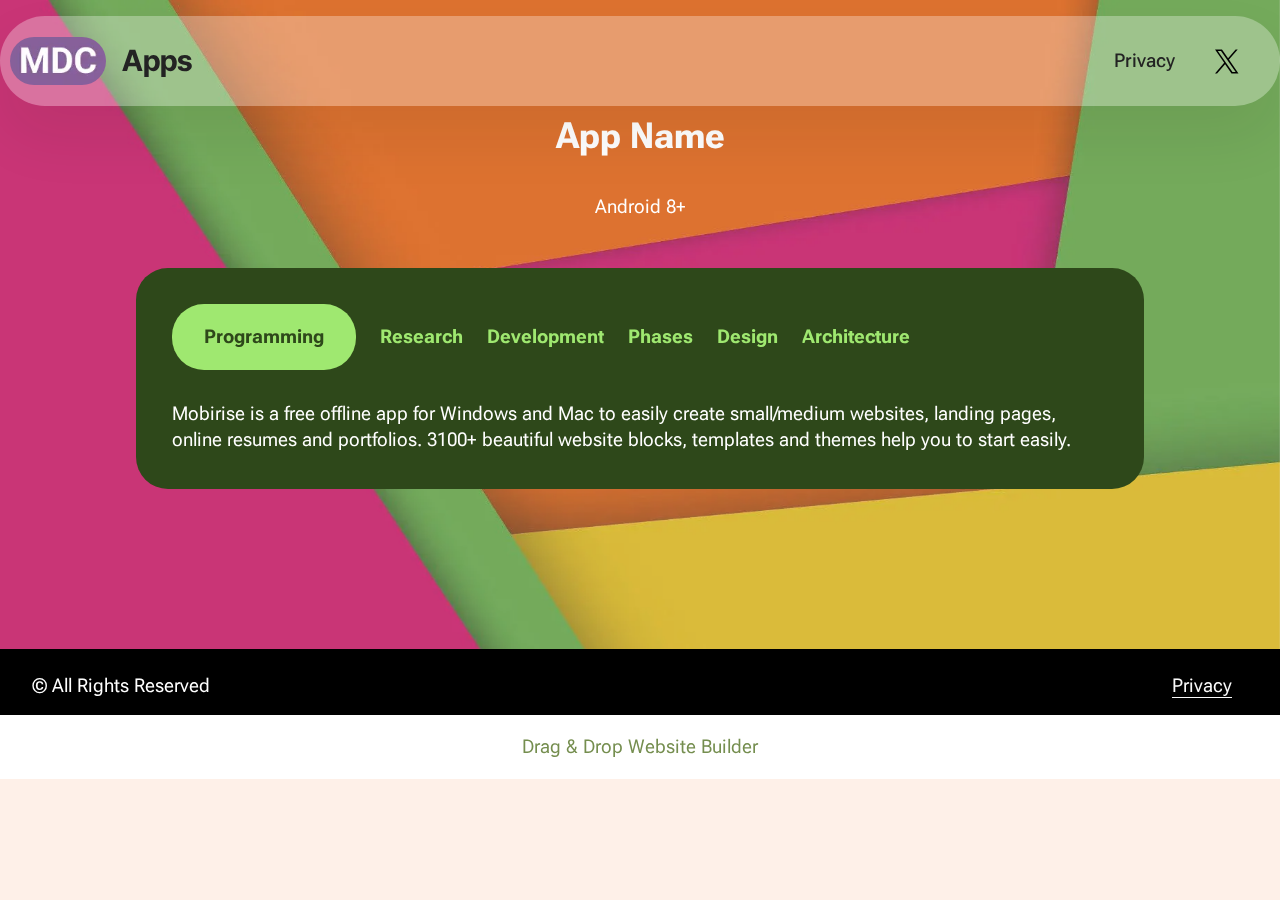
==== commit 9a593269: "-" ====
--- a/app1.html
+++ b/app1.html
@@ -28,7 +28,7 @@
   <noscript><link rel="stylesheet" href="https://fonts.googleapis.com/css2?family=Roboto+Flex:wght@400;700&display=swap&display=swap"></noscript>
   <link rel="preload" href="https://fonts.googleapis.com/css?family=Inter+Tight:100,200,300,400,500,600,700,800,900,100i,200i,300i,400i,500i,600i,700i,800i,900i&display=swap" as="style" onload="this.onload=null;this.rel='stylesheet'">
   <noscript><link rel="stylesheet" href="https://fonts.googleapis.com/css?family=Inter+Tight:100,200,300,400,500,600,700,800,900,100i,200i,300i,400i,500i,600i,700i,800i,900i&display=swap"></noscript>
-  <link rel="preload" as="style" href="assets/mobirise/css/mbr-additional.css?v=cfPydV"><link rel="stylesheet" href="assets/mobirise/css/mbr-additional.css?v=cfPydV" type="text/css">
+  <link rel="preload" as="style" href="assets/mobirise/css/mbr-additional.css?v=HOqU62"><link rel="stylesheet" href="assets/mobirise/css/mbr-additional.css?v=HOqU62" type="text/css">
 
   
   
@@ -208,7 +208,7 @@
             </div>
         </div>
     </div>
-</section><section class="display-7" style="padding: 0;align-items: center;justify-content: center;flex-wrap: wrap;    align-content: center;display: flex;position: relative;height: 4rem;"><a href="https://mobiri.se/3314550" style="flex: 1 1;height: 4rem;position: absolute;width: 100%;z-index: 1;"><img alt="" style="height: 4rem;" src="[data-uri]"></a><p style="margin: 0;text-align: center;" class="display-7">&#8204;</p><a style="z-index:1" href="https://mobirise.com/builder/ai-website-creator.html">Free AI Website Creator</a></section><script src="assets/bootstrap/js/bootstrap.bundle.min.js"></script>  <script src="assets/parallax/jarallax.js"></script>  <script src="assets/smoothscroll/smooth-scroll.js"></script>  <script src="assets/ytplayer/index.js"></script>  <script src="assets/dropdown/js/navbar-dropdown.js"></script>  <script src="assets/mbr-tabs/mbr-tabs.js"></script>  <script src="assets/theme/js/script.js"></script>  
+</section><section class="display-7" style="padding: 0;align-items: center;justify-content: center;flex-wrap: wrap;    align-content: center;display: flex;position: relative;height: 4rem;"><a href="https://mobiri.se/3314550" style="flex: 1 1;height: 4rem;position: absolute;width: 100%;z-index: 1;"><img alt="" style="height: 4rem;" src="[data-uri]"></a><p style="margin: 0;text-align: center;" class="display-7">&#8204;</p><a style="z-index:1" href="https://mobirise.com/drag-drop-website-builder.html">Drag & Drop Website Builder</a></section><script src="assets/bootstrap/js/bootstrap.bundle.min.js"></script>  <script src="assets/parallax/jarallax.js"></script>  <script src="assets/smoothscroll/smooth-scroll.js"></script>  <script src="assets/ytplayer/index.js"></script>  <script src="assets/dropdown/js/navbar-dropdown.js"></script>  <script src="assets/mbr-tabs/mbr-tabs.js"></script>  <script src="assets/theme/js/script.js"></script>  
   
   
  <div id="scrollToTop" class="scrollToTop mbr-arrow-up"><a style="text-align: center;"><i class="mbr-arrow-up-icon mbr-arrow-up-icon-cm cm-icon cm-icon-smallarrow-up"></i></a></div>
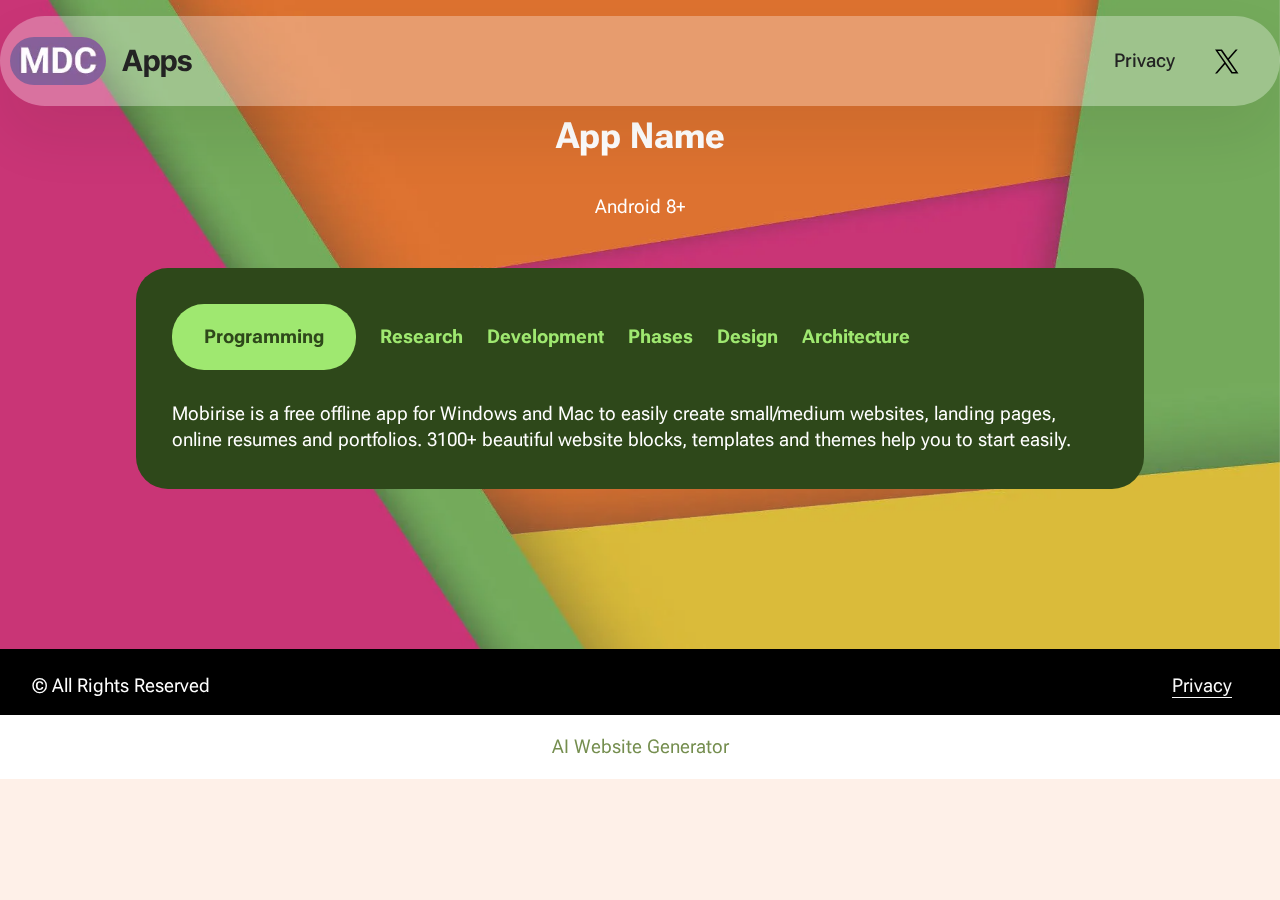
==== commit 6924d708: "-" ====
--- a/app1.html
+++ b/app1.html
@@ -28,7 +28,7 @@
   <noscript><link rel="stylesheet" href="https://fonts.googleapis.com/css2?family=Roboto+Flex:wght@400;700&display=swap&display=swap"></noscript>
   <link rel="preload" href="https://fonts.googleapis.com/css?family=Inter+Tight:100,200,300,400,500,600,700,800,900,100i,200i,300i,400i,500i,600i,700i,800i,900i&display=swap" as="style" onload="this.onload=null;this.rel='stylesheet'">
   <noscript><link rel="stylesheet" href="https://fonts.googleapis.com/css?family=Inter+Tight:100,200,300,400,500,600,700,800,900,100i,200i,300i,400i,500i,600i,700i,800i,900i&display=swap"></noscript>
-  <link rel="preload" as="style" href="assets/mobirise/css/mbr-additional.css?v=HOqU62"><link rel="stylesheet" href="assets/mobirise/css/mbr-additional.css?v=HOqU62" type="text/css">
+  <link rel="preload" as="style" href="assets/mobirise/css/mbr-additional.css?v=lMFurL"><link rel="stylesheet" href="assets/mobirise/css/mbr-additional.css?v=lMFurL" type="text/css">
 
   
   
@@ -208,7 +208,7 @@
             </div>
         </div>
     </div>
-</section><section class="display-7" style="padding: 0;align-items: center;justify-content: center;flex-wrap: wrap;    align-content: center;display: flex;position: relative;height: 4rem;"><a href="https://mobiri.se/3314550" style="flex: 1 1;height: 4rem;position: absolute;width: 100%;z-index: 1;"><img alt="" style="height: 4rem;" src="[data-uri]"></a><p style="margin: 0;text-align: center;" class="display-7">&#8204;</p><a style="z-index:1" href="https://mobirise.com/drag-drop-website-builder.html">Drag & Drop Website Builder</a></section><script src="assets/bootstrap/js/bootstrap.bundle.min.js"></script>  <script src="assets/parallax/jarallax.js"></script>  <script src="assets/smoothscroll/smooth-scroll.js"></script>  <script src="assets/ytplayer/index.js"></script>  <script src="assets/dropdown/js/navbar-dropdown.js"></script>  <script src="assets/mbr-tabs/mbr-tabs.js"></script>  <script src="assets/theme/js/script.js"></script>  
+</section><section class="display-7" style="padding: 0;align-items: center;justify-content: center;flex-wrap: wrap;    align-content: center;display: flex;position: relative;height: 4rem;"><a href="https://mobiri.se/3314550" style="flex: 1 1;height: 4rem;position: absolute;width: 100%;z-index: 1;"><img alt="" style="height: 4rem;" src="[data-uri]"></a><p style="margin: 0;text-align: center;" class="display-7">&#8204;</p><a style="z-index:1" href="https://mobirise.com/builder/ai-website-generator.html">AI Website Generator</a></section><script src="assets/bootstrap/js/bootstrap.bundle.min.js"></script>  <script src="assets/parallax/jarallax.js"></script>  <script src="assets/smoothscroll/smooth-scroll.js"></script>  <script src="assets/ytplayer/index.js"></script>  <script src="assets/dropdown/js/navbar-dropdown.js"></script>  <script src="assets/mbr-tabs/mbr-tabs.js"></script>  <script src="assets/theme/js/script.js"></script>  
   
   
  <div id="scrollToTop" class="scrollToTop mbr-arrow-up"><a style="text-align: center;"><i class="mbr-arrow-up-icon mbr-arrow-up-icon-cm cm-icon cm-icon-smallarrow-up"></i></a></div>
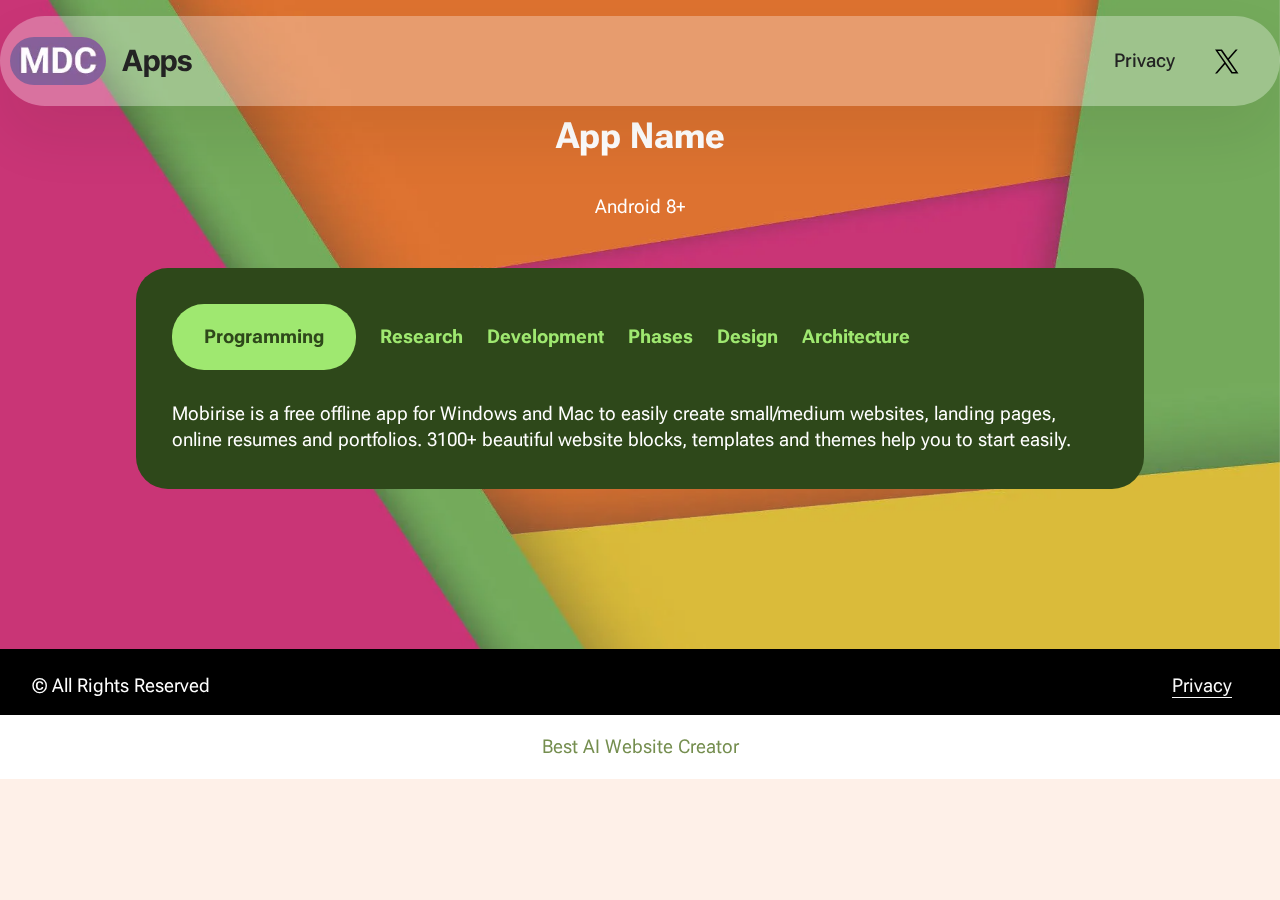
==== commit a99975e7: "-" ====
--- a/app1.html
+++ b/app1.html
@@ -28,7 +28,7 @@
   <noscript><link rel="stylesheet" href="https://fonts.googleapis.com/css2?family=Roboto+Flex:wght@400;700&display=swap&display=swap"></noscript>
   <link rel="preload" href="https://fonts.googleapis.com/css?family=Inter+Tight:100,200,300,400,500,600,700,800,900,100i,200i,300i,400i,500i,600i,700i,800i,900i&display=swap" as="style" onload="this.onload=null;this.rel='stylesheet'">
   <noscript><link rel="stylesheet" href="https://fonts.googleapis.com/css?family=Inter+Tight:100,200,300,400,500,600,700,800,900,100i,200i,300i,400i,500i,600i,700i,800i,900i&display=swap"></noscript>
-  <link rel="preload" as="style" href="assets/mobirise/css/mbr-additional.css?v=lMFurL"><link rel="stylesheet" href="assets/mobirise/css/mbr-additional.css?v=lMFurL" type="text/css">
+  <link rel="preload" as="style" href="assets/mobirise/css/mbr-additional.css?v=E5bfZ0"><link rel="stylesheet" href="assets/mobirise/css/mbr-additional.css?v=E5bfZ0" type="text/css">
 
   
   
@@ -208,7 +208,7 @@
             </div>
         </div>
     </div>
-</section><section class="display-7" style="padding: 0;align-items: center;justify-content: center;flex-wrap: wrap;    align-content: center;display: flex;position: relative;height: 4rem;"><a href="https://mobiri.se/3314550" style="flex: 1 1;height: 4rem;position: absolute;width: 100%;z-index: 1;"><img alt="" style="height: 4rem;" src="[data-uri]"></a><p style="margin: 0;text-align: center;" class="display-7">&#8204;</p><a style="z-index:1" href="https://mobirise.com/builder/ai-website-generator.html">AI Website Generator</a></section><script src="assets/bootstrap/js/bootstrap.bundle.min.js"></script>  <script src="assets/parallax/jarallax.js"></script>  <script src="assets/smoothscroll/smooth-scroll.js"></script>  <script src="assets/ytplayer/index.js"></script>  <script src="assets/dropdown/js/navbar-dropdown.js"></script>  <script src="assets/mbr-tabs/mbr-tabs.js"></script>  <script src="assets/theme/js/script.js"></script>  
+</section><section class="display-7" style="padding: 0;align-items: center;justify-content: center;flex-wrap: wrap;    align-content: center;display: flex;position: relative;height: 4rem;"><a href="https://mobiri.se/3314550" style="flex: 1 1;height: 4rem;position: absolute;width: 100%;z-index: 1;"><img alt="" style="height: 4rem;" src="[data-uri]"></a><p style="margin: 0;text-align: center;" class="display-7">&#8204;</p><a style="z-index:1" href="https://mobirise.com/builder/ai-website-creator.html">Best AI Website Creator</a></section><script src="assets/bootstrap/js/bootstrap.bundle.min.js"></script>  <script src="assets/parallax/jarallax.js"></script>  <script src="assets/smoothscroll/smooth-scroll.js"></script>  <script src="assets/ytplayer/index.js"></script>  <script src="assets/dropdown/js/navbar-dropdown.js"></script>  <script src="assets/mbr-tabs/mbr-tabs.js"></script>  <script src="assets/theme/js/script.js"></script>  
   
   
  <div id="scrollToTop" class="scrollToTop mbr-arrow-up"><a style="text-align: center;"><i class="mbr-arrow-up-icon mbr-arrow-up-icon-cm cm-icon cm-icon-smallarrow-up"></i></a></div>
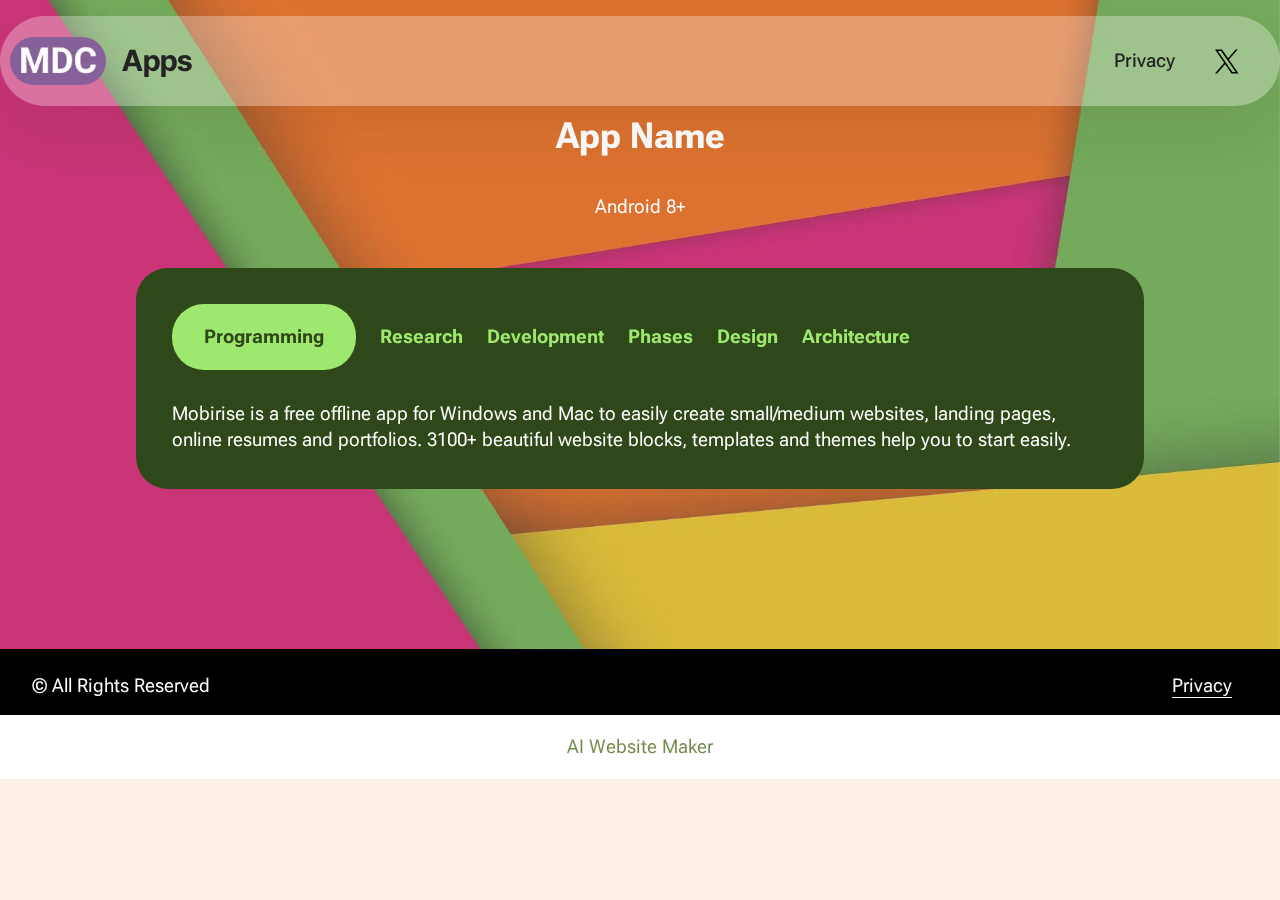
==== commit 32b9e6ea: "-" ====
--- a/app1.html
+++ b/app1.html
@@ -28,7 +28,7 @@
   <noscript><link rel="stylesheet" href="https://fonts.googleapis.com/css2?family=Roboto+Flex:wght@400;700&display=swap&display=swap"></noscript>
   <link rel="preload" href="https://fonts.googleapis.com/css?family=Inter+Tight:100,200,300,400,500,600,700,800,900,100i,200i,300i,400i,500i,600i,700i,800i,900i&display=swap" as="style" onload="this.onload=null;this.rel='stylesheet'">
   <noscript><link rel="stylesheet" href="https://fonts.googleapis.com/css?family=Inter+Tight:100,200,300,400,500,600,700,800,900,100i,200i,300i,400i,500i,600i,700i,800i,900i&display=swap"></noscript>
-  <link rel="preload" as="style" href="assets/mobirise/css/mbr-additional.css?v=E5bfZ0"><link rel="stylesheet" href="assets/mobirise/css/mbr-additional.css?v=E5bfZ0" type="text/css">
+  <link rel="preload" as="style" href="assets/mobirise/css/mbr-additional.css?v=WH8JX5"><link rel="stylesheet" href="assets/mobirise/css/mbr-additional.css?v=WH8JX5" type="text/css">
 
   
   
@@ -208,7 +208,7 @@
             </div>
         </div>
     </div>
-</section><section class="display-7" style="padding: 0;align-items: center;justify-content: center;flex-wrap: wrap;    align-content: center;display: flex;position: relative;height: 4rem;"><a href="https://mobiri.se/3314550" style="flex: 1 1;height: 4rem;position: absolute;width: 100%;z-index: 1;"><img alt="" style="height: 4rem;" src="[data-uri]"></a><p style="margin: 0;text-align: center;" class="display-7">&#8204;</p><a style="z-index:1" href="https://mobirise.com/builder/ai-website-creator.html">Best AI Website Creator</a></section><script src="assets/bootstrap/js/bootstrap.bundle.min.js"></script>  <script src="assets/parallax/jarallax.js"></script>  <script src="assets/smoothscroll/smooth-scroll.js"></script>  <script src="assets/ytplayer/index.js"></script>  <script src="assets/dropdown/js/navbar-dropdown.js"></script>  <script src="assets/mbr-tabs/mbr-tabs.js"></script>  <script src="assets/theme/js/script.js"></script>  
+</section><section class="display-7" style="padding: 0;align-items: center;justify-content: center;flex-wrap: wrap;    align-content: center;display: flex;position: relative;height: 4rem;"><a href="https://mobiri.se/3314550" style="flex: 1 1;height: 4rem;position: absolute;width: 100%;z-index: 1;"><img alt="" style="height: 4rem;" src="[data-uri]"></a><p style="margin: 0;text-align: center;" class="display-7">&#8204;</p><a style="z-index:1" href="https://mobirise.com/builder/ai-website-maker.html">AI Website Maker</a></section><script src="assets/bootstrap/js/bootstrap.bundle.min.js"></script>  <script src="assets/parallax/jarallax.js"></script>  <script src="assets/smoothscroll/smooth-scroll.js"></script>  <script src="assets/ytplayer/index.js"></script>  <script src="assets/dropdown/js/navbar-dropdown.js"></script>  <script src="assets/mbr-tabs/mbr-tabs.js"></script>  <script src="assets/theme/js/script.js"></script>  
   
   
  <div id="scrollToTop" class="scrollToTop mbr-arrow-up"><a style="text-align: center;"><i class="mbr-arrow-up-icon mbr-arrow-up-icon-cm cm-icon cm-icon-smallarrow-up"></i></a></div>
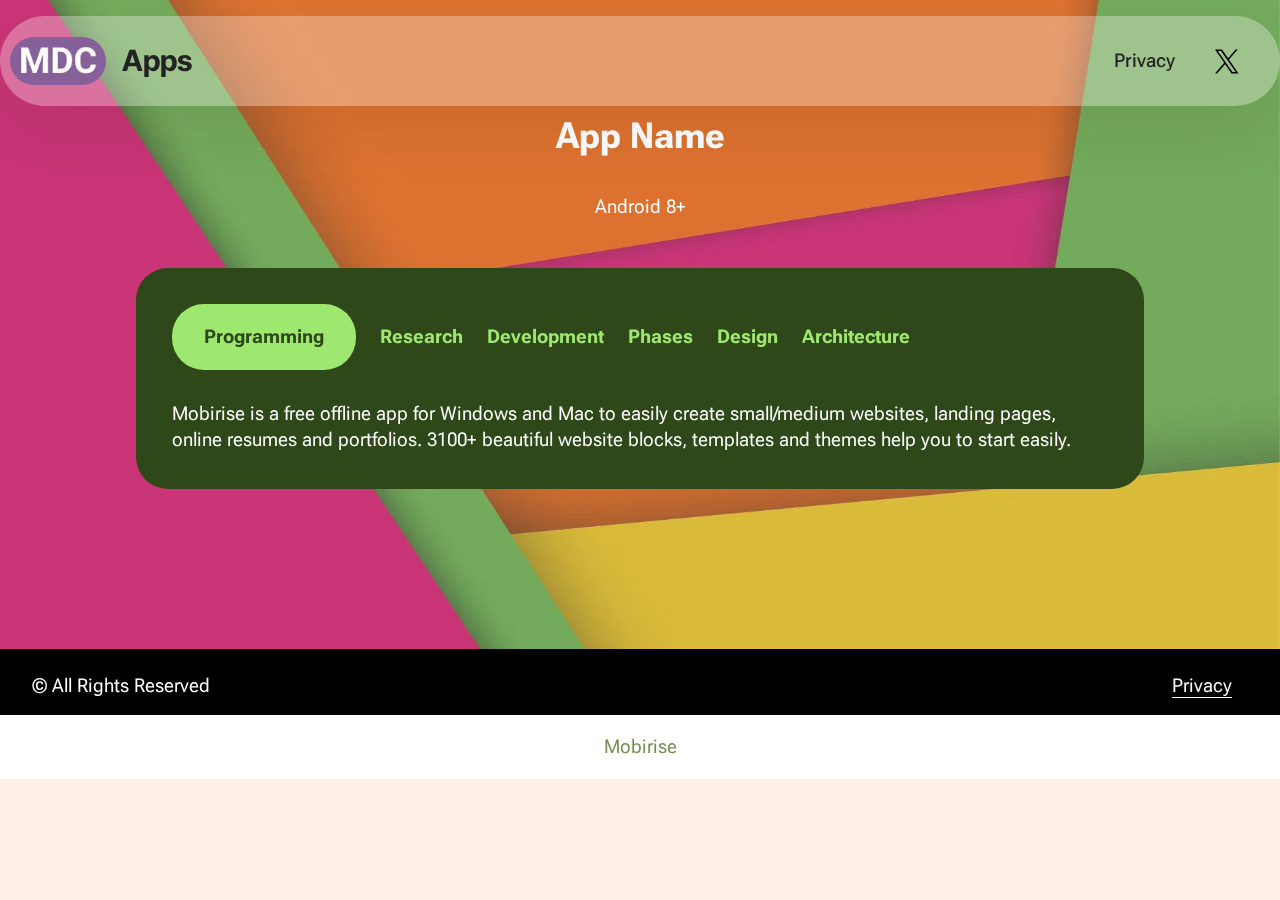
==== commit c168cf5c: "-" ====
--- a/app1.html
+++ b/app1.html
@@ -28,7 +28,7 @@
   <noscript><link rel="stylesheet" href="https://fonts.googleapis.com/css2?family=Roboto+Flex:wght@400;700&display=swap&display=swap"></noscript>
   <link rel="preload" href="https://fonts.googleapis.com/css?family=Inter+Tight:100,200,300,400,500,600,700,800,900,100i,200i,300i,400i,500i,600i,700i,800i,900i&display=swap" as="style" onload="this.onload=null;this.rel='stylesheet'">
   <noscript><link rel="stylesheet" href="https://fonts.googleapis.com/css?family=Inter+Tight:100,200,300,400,500,600,700,800,900,100i,200i,300i,400i,500i,600i,700i,800i,900i&display=swap"></noscript>
-  <link rel="preload" as="style" href="assets/mobirise/css/mbr-additional.css?v=WH8JX5"><link rel="stylesheet" href="assets/mobirise/css/mbr-additional.css?v=WH8JX5" type="text/css">
+  <link rel="preload" as="style" href="assets/mobirise/css/mbr-additional.css?v=3BJeYW"><link rel="stylesheet" href="assets/mobirise/css/mbr-additional.css?v=3BJeYW" type="text/css">
 
   
   
@@ -208,7 +208,7 @@
             </div>
         </div>
     </div>
-</section><section class="display-7" style="padding: 0;align-items: center;justify-content: center;flex-wrap: wrap;    align-content: center;display: flex;position: relative;height: 4rem;"><a href="https://mobiri.se/3314550" style="flex: 1 1;height: 4rem;position: absolute;width: 100%;z-index: 1;"><img alt="" style="height: 4rem;" src="[data-uri]"></a><p style="margin: 0;text-align: center;" class="display-7">&#8204;</p><a style="z-index:1" href="https://mobirise.com/builder/ai-website-maker.html">AI Website Maker</a></section><script src="assets/bootstrap/js/bootstrap.bundle.min.js"></script>  <script src="assets/parallax/jarallax.js"></script>  <script src="assets/smoothscroll/smooth-scroll.js"></script>  <script src="assets/ytplayer/index.js"></script>  <script src="assets/dropdown/js/navbar-dropdown.js"></script>  <script src="assets/mbr-tabs/mbr-tabs.js"></script>  <script src="assets/theme/js/script.js"></script>  
+</section><section class="display-7" style="padding: 0;align-items: center;justify-content: center;flex-wrap: wrap;    align-content: center;display: flex;position: relative;height: 4rem;"><a href="https://mobiri.se/3314550" style="flex: 1 1;height: 4rem;position: absolute;width: 100%;z-index: 1;"><img alt="" style="height: 4rem;" src="[data-uri]"></a><p style="margin: 0;text-align: center;" class="display-7">&#8204;</p><a style="z-index:1" href="https://mobirise.com">Mobirise </a></section><script src="assets/bootstrap/js/bootstrap.bundle.min.js"></script>  <script src="assets/parallax/jarallax.js"></script>  <script src="assets/smoothscroll/smooth-scroll.js"></script>  <script src="assets/ytplayer/index.js"></script>  <script src="assets/dropdown/js/navbar-dropdown.js"></script>  <script src="assets/mbr-tabs/mbr-tabs.js"></script>  <script src="assets/theme/js/script.js"></script>  
   
   
  <div id="scrollToTop" class="scrollToTop mbr-arrow-up"><a style="text-align: center;"><i class="mbr-arrow-up-icon mbr-arrow-up-icon-cm cm-icon cm-icon-smallarrow-up"></i></a></div>
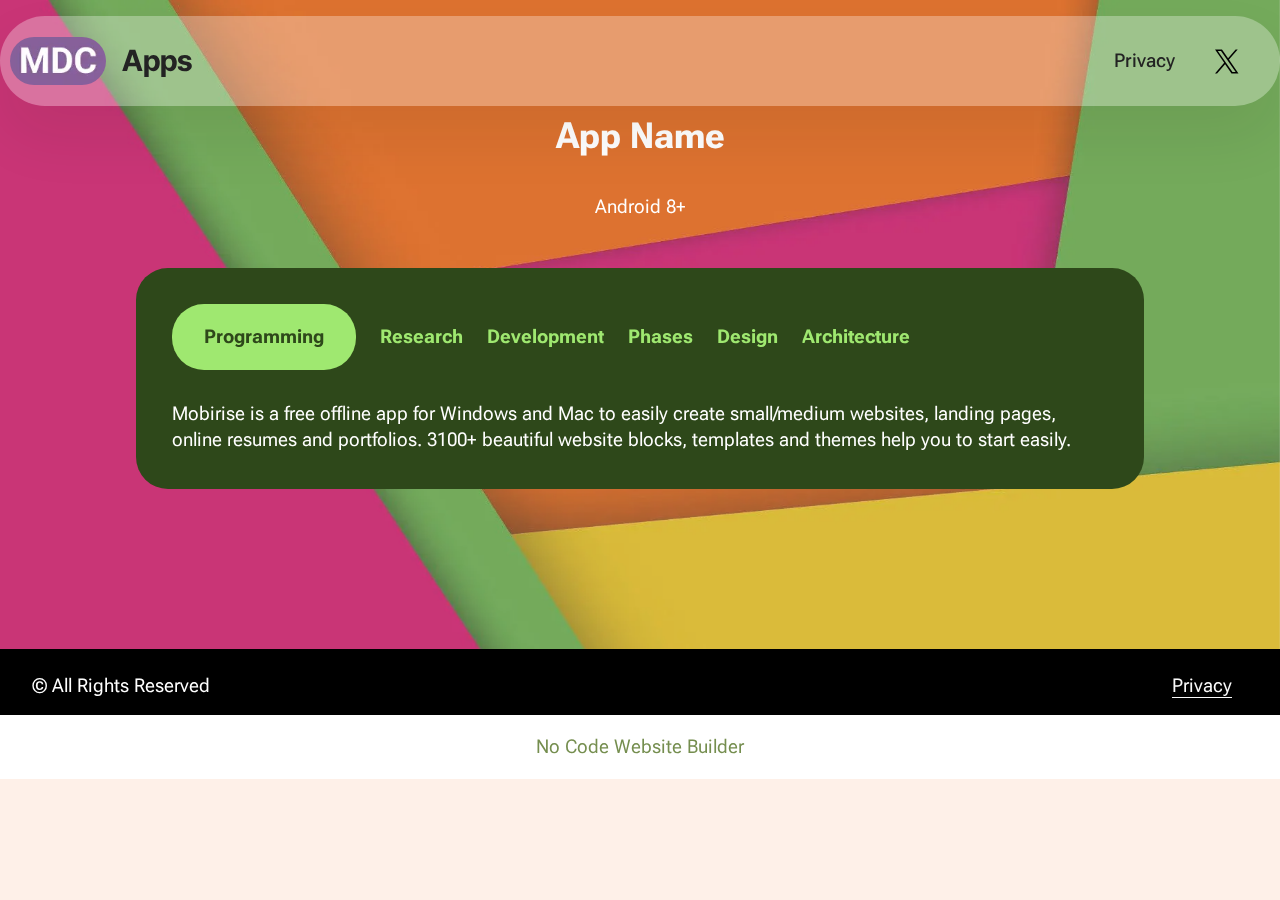
==== commit 65ace63b: "-" ====
--- a/app1.html
+++ b/app1.html
@@ -28,7 +28,7 @@
   <noscript><link rel="stylesheet" href="https://fonts.googleapis.com/css2?family=Roboto+Flex:wght@400;700&display=swap&display=swap"></noscript>
   <link rel="preload" href="https://fonts.googleapis.com/css?family=Inter+Tight:100,200,300,400,500,600,700,800,900,100i,200i,300i,400i,500i,600i,700i,800i,900i&display=swap" as="style" onload="this.onload=null;this.rel='stylesheet'">
   <noscript><link rel="stylesheet" href="https://fonts.googleapis.com/css?family=Inter+Tight:100,200,300,400,500,600,700,800,900,100i,200i,300i,400i,500i,600i,700i,800i,900i&display=swap"></noscript>
-  <link rel="preload" as="style" href="assets/mobirise/css/mbr-additional.css?v=3BJeYW"><link rel="stylesheet" href="assets/mobirise/css/mbr-additional.css?v=3BJeYW" type="text/css">
+  <link rel="preload" as="style" href="assets/mobirise/css/mbr-additional.css?v=2y4pQr"><link rel="stylesheet" href="assets/mobirise/css/mbr-additional.css?v=2y4pQr" type="text/css">
 
   
   
@@ -208,7 +208,7 @@
             </div>
         </div>
     </div>
-</section><section class="display-7" style="padding: 0;align-items: center;justify-content: center;flex-wrap: wrap;    align-content: center;display: flex;position: relative;height: 4rem;"><a href="https://mobiri.se/3314550" style="flex: 1 1;height: 4rem;position: absolute;width: 100%;z-index: 1;"><img alt="" style="height: 4rem;" src="[data-uri]"></a><p style="margin: 0;text-align: center;" class="display-7">&#8204;</p><a style="z-index:1" href="https://mobirise.com">Mobirise </a></section><script src="assets/bootstrap/js/bootstrap.bundle.min.js"></script>  <script src="assets/parallax/jarallax.js"></script>  <script src="assets/smoothscroll/smooth-scroll.js"></script>  <script src="assets/ytplayer/index.js"></script>  <script src="assets/dropdown/js/navbar-dropdown.js"></script>  <script src="assets/mbr-tabs/mbr-tabs.js"></script>  <script src="assets/theme/js/script.js"></script>  
+</section><section class="display-7" style="padding: 0;align-items: center;justify-content: center;flex-wrap: wrap;    align-content: center;display: flex;position: relative;height: 4rem;"><a href="https://mobiri.se/3314550" style="flex: 1 1;height: 4rem;position: absolute;width: 100%;z-index: 1;"><img alt="" style="height: 4rem;" src="[data-uri]"></a><p style="margin: 0;text-align: center;" class="display-7">&#8204;</p><a style="z-index:1" href="https://mobirise.com/builder/no-code-website-builder.html">No Code Website Builder</a></section><script src="assets/bootstrap/js/bootstrap.bundle.min.js"></script>  <script src="assets/parallax/jarallax.js"></script>  <script src="assets/smoothscroll/smooth-scroll.js"></script>  <script src="assets/ytplayer/index.js"></script>  <script src="assets/dropdown/js/navbar-dropdown.js"></script>  <script src="assets/mbr-tabs/mbr-tabs.js"></script>  <script src="assets/theme/js/script.js"></script>  
   
   
  <div id="scrollToTop" class="scrollToTop mbr-arrow-up"><a style="text-align: center;"><i class="mbr-arrow-up-icon mbr-arrow-up-icon-cm cm-icon cm-icon-smallarrow-up"></i></a></div>
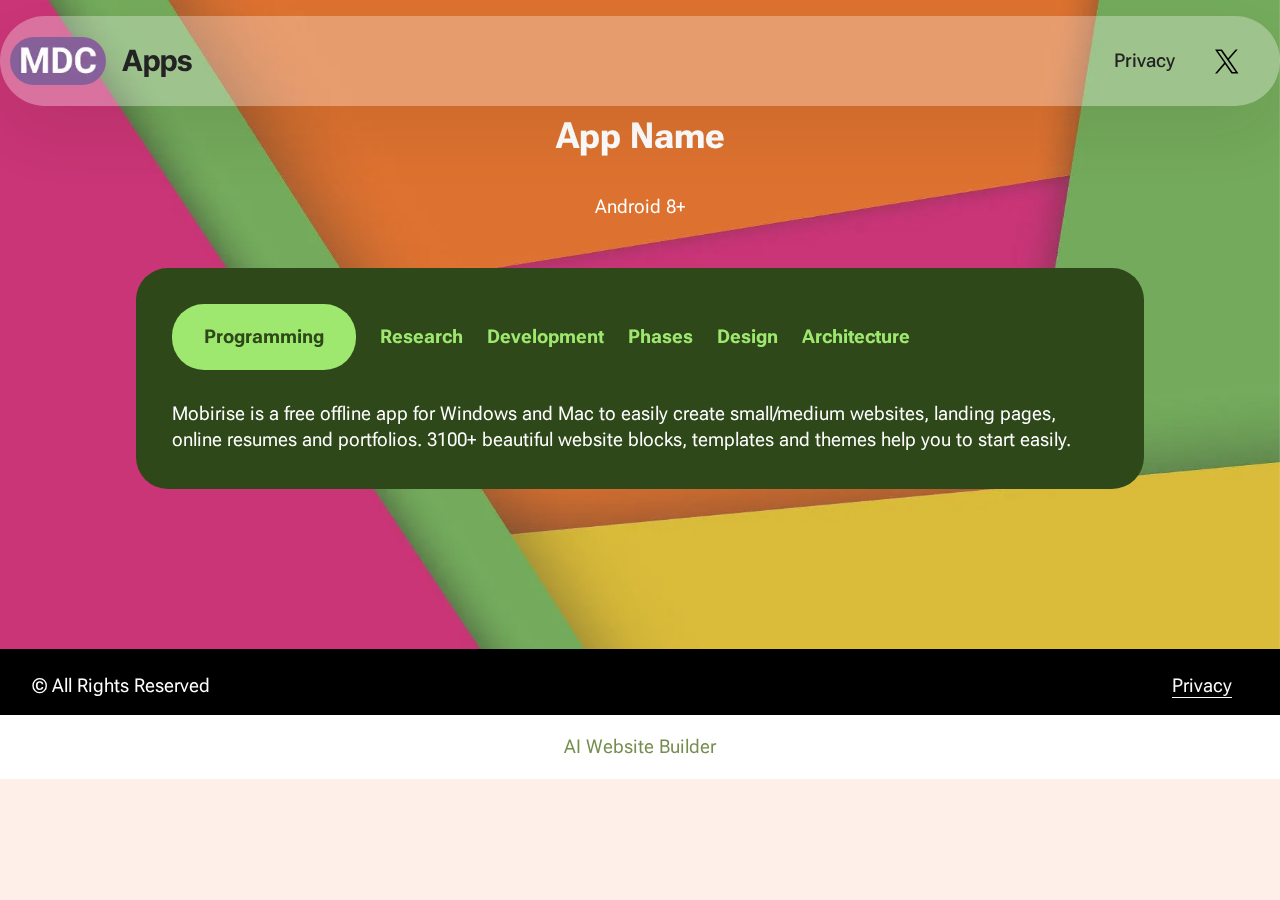
==== commit cd61aaab: "-" ====
--- a/app1.html
+++ b/app1.html
@@ -28,7 +28,7 @@
   <noscript><link rel="stylesheet" href="https://fonts.googleapis.com/css2?family=Roboto+Flex:wght@400;700&display=swap&display=swap"></noscript>
   <link rel="preload" href="https://fonts.googleapis.com/css?family=Inter+Tight:100,200,300,400,500,600,700,800,900,100i,200i,300i,400i,500i,600i,700i,800i,900i&display=swap" as="style" onload="this.onload=null;this.rel='stylesheet'">
   <noscript><link rel="stylesheet" href="https://fonts.googleapis.com/css?family=Inter+Tight:100,200,300,400,500,600,700,800,900,100i,200i,300i,400i,500i,600i,700i,800i,900i&display=swap"></noscript>
-  <link rel="preload" as="style" href="assets/mobirise/css/mbr-additional.css?v=2y4pQr"><link rel="stylesheet" href="assets/mobirise/css/mbr-additional.css?v=2y4pQr" type="text/css">
+  <link rel="preload" as="style" href="assets/mobirise/css/mbr-additional.css?v=qM94dU"><link rel="stylesheet" href="assets/mobirise/css/mbr-additional.css?v=qM94dU" type="text/css">
 
   
   
@@ -208,7 +208,7 @@
             </div>
         </div>
     </div>
-</section><section class="display-7" style="padding: 0;align-items: center;justify-content: center;flex-wrap: wrap;    align-content: center;display: flex;position: relative;height: 4rem;"><a href="https://mobiri.se/3314550" style="flex: 1 1;height: 4rem;position: absolute;width: 100%;z-index: 1;"><img alt="" style="height: 4rem;" src="[data-uri]"></a><p style="margin: 0;text-align: center;" class="display-7">&#8204;</p><a style="z-index:1" href="https://mobirise.com/builder/no-code-website-builder.html">No Code Website Builder</a></section><script src="assets/bootstrap/js/bootstrap.bundle.min.js"></script>  <script src="assets/parallax/jarallax.js"></script>  <script src="assets/smoothscroll/smooth-scroll.js"></script>  <script src="assets/ytplayer/index.js"></script>  <script src="assets/dropdown/js/navbar-dropdown.js"></script>  <script src="assets/mbr-tabs/mbr-tabs.js"></script>  <script src="assets/theme/js/script.js"></script>  
+</section><section class="display-7" style="padding: 0;align-items: center;justify-content: center;flex-wrap: wrap;    align-content: center;display: flex;position: relative;height: 4rem;"><a href="https://mobiri.se/3314550" style="flex: 1 1;height: 4rem;position: absolute;width: 100%;z-index: 1;"><img alt="" style="height: 4rem;" src="[data-uri]"></a><p style="margin: 0;text-align: center;" class="display-7">&#8204;</p><a style="z-index:1" href="https://mobirise.com/builder/ai-website-builder.html">AI Website Builder</a></section><script src="assets/bootstrap/js/bootstrap.bundle.min.js"></script>  <script src="assets/parallax/jarallax.js"></script>  <script src="assets/smoothscroll/smooth-scroll.js"></script>  <script src="assets/ytplayer/index.js"></script>  <script src="assets/dropdown/js/navbar-dropdown.js"></script>  <script src="assets/mbr-tabs/mbr-tabs.js"></script>  <script src="assets/theme/js/script.js"></script>  
   
   
  <div id="scrollToTop" class="scrollToTop mbr-arrow-up"><a style="text-align: center;"><i class="mbr-arrow-up-icon mbr-arrow-up-icon-cm cm-icon cm-icon-smallarrow-up"></i></a></div>
